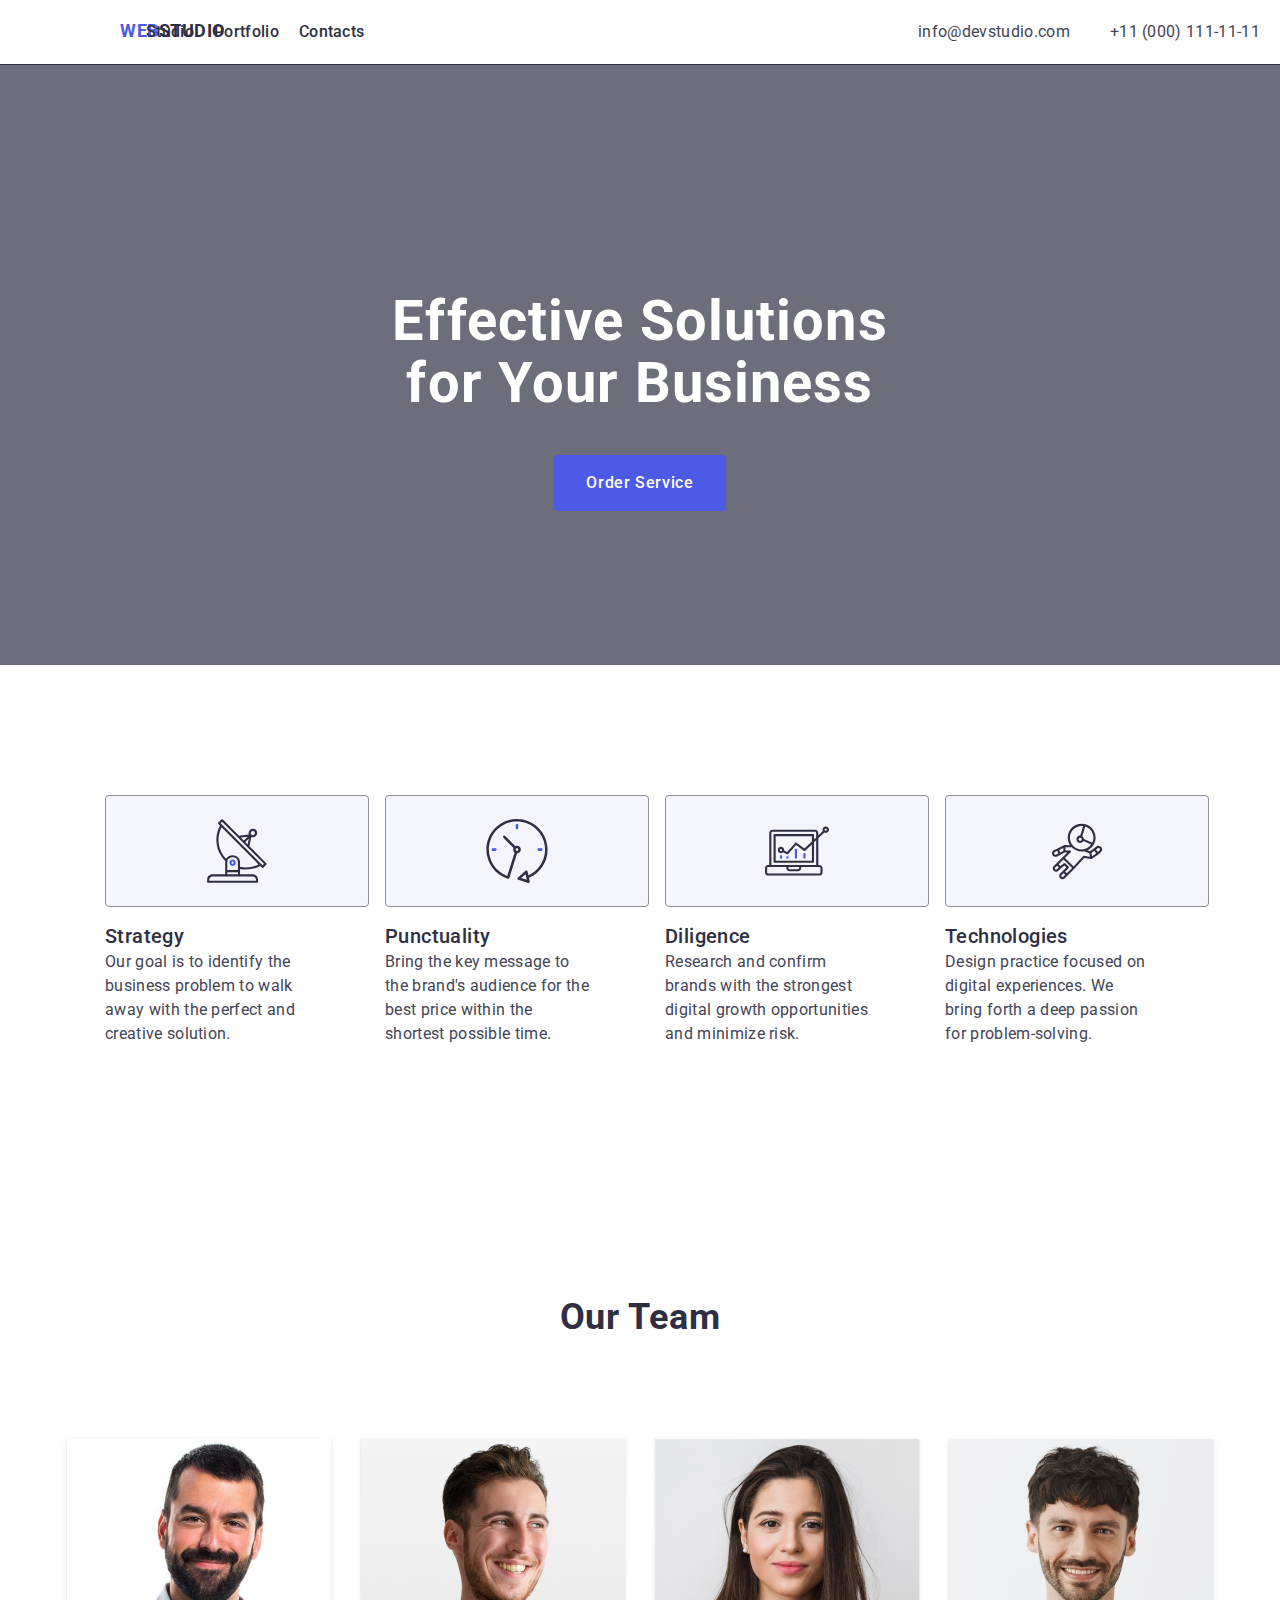
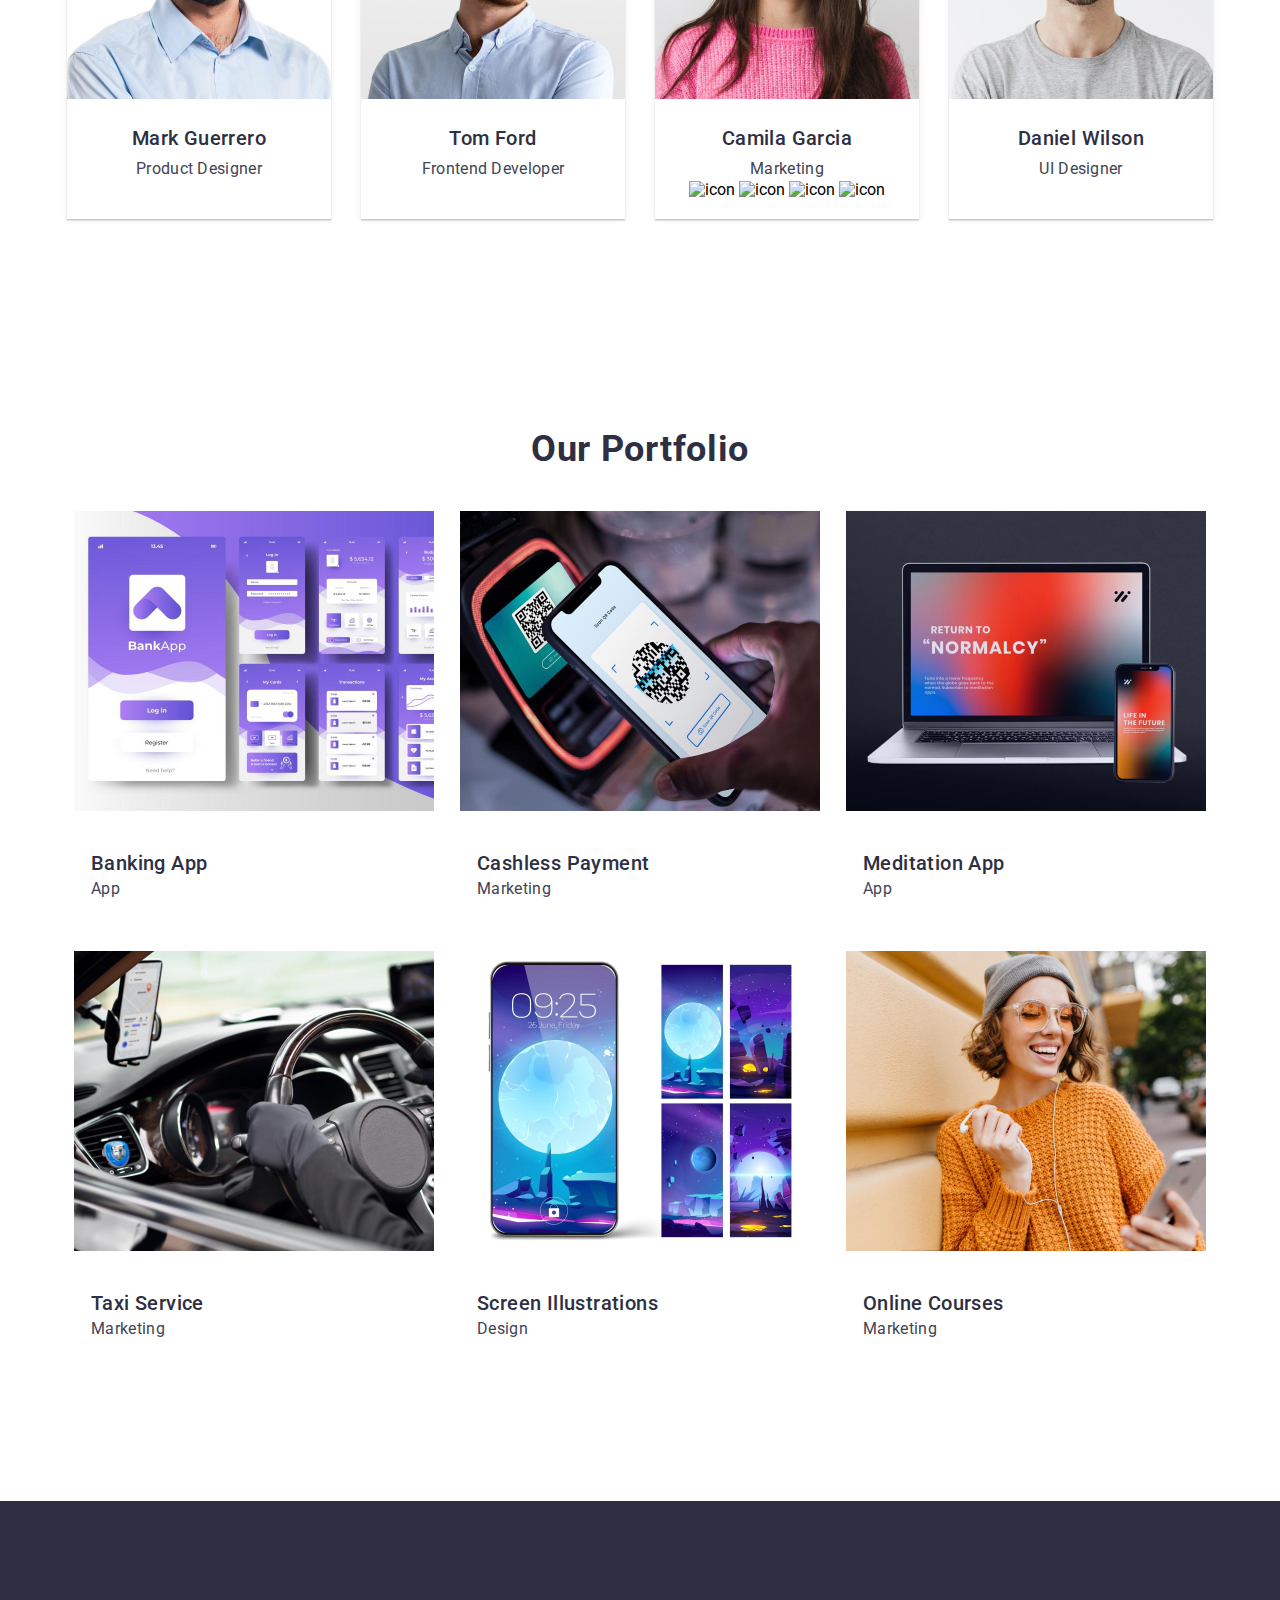
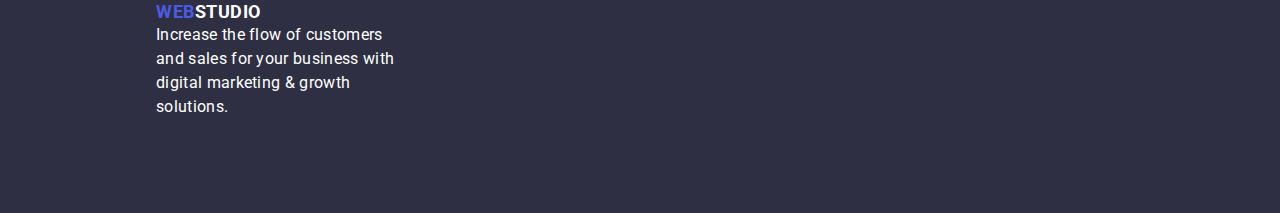
==== index.html @ 03090dcb "icon-updated" ====
<!DOCTYPE html>
<html lang="en">
  <head>
    <meta charset="UTF-8" />
    <meta name="viewport" content="width=device-width, initial-scale=1.0" />
    <link rel="preconnect" href="https://fonts.googleapis.com" />
    <link rel="preconnect" href="https://fonts.gstatic.com" crossorigin />
    <link
      href="https://fonts.googleapis.com/css2?family=Raleway:ital,wght@0,100..900;1,100..900&family=Roboto:ital,wght@0,100..900;1,100..900&display=swap"
      rel="stylesheet"
    />
    <link
      rel="stylesheet"
      href="https://cdnjs.cloudflare.com/ajax/libs/modern-normalize/3.0.1/modern-normalize.min.css"
    />

    <link rel="stylesheet" href="./css/styles.css" />
    <title>WEBSTUDIO</title>
  </head>

  <body>
    <header class="page-header">
      <div class="logo">
        <a href="#" class="title" style="margin-left: 100px"
          ><span>WEB</span>STUDIO</a
        >
      </div>

      <nav>
        <ul class="menu">
          <li class="menu-item"><a href="#">Studio</a></li>
          <li class="menu-item"><a href="#">Portfolio</a></li>
          <li class="menu-item"><a href="#">Contacts</a></li>
        </ul>
      </nav>
      <address>
        <ul class="menu-address">
          <li class="address-item">
            <a href="mailto:info@devstudio.com">info@devstudio.com</a>
          </li>
          <li class="address-item">
            <a href="tel:+110001111111">+11 (000) 111-11-11</a>
          </li>
        </ul>
      </address>
    </header>

    <main>
      <section class="slide">
        <h1 class="slide-title">Effective Solutions <br />for Your Business</h1>
        <button type="button" class="button1">Order Service</button>
      </section>
      <div class="container">
        <section class="section2">
          <div class="section2-item">
            <div class="section2-icon">
              <svg class="icon" width="60" height="64" viewBox="0 0 60 64" fill="none" xmlns="http://www.w3.org/2000/svg">
                <path d="M59.5463 44.1952L42.6599 27.1851L44.534 17.9541C45.0176 18.1429 45.5318 18.2416 46.0508 18.2453H46.0636C48.4482 18.2735 50.404 16.3633 50.4323 13.9788C50.4606 11.5943 48.5503 9.6384 46.1658 9.61013C43.7812 9.582 41.8254 11.4921 41.7971 13.8767C41.7911 14.3869 41.8755 14.8941 42.0466 15.3749L32.1266 16.5856L15.9452 0.32C15.7467 0.117467 15.4757 0.00226667 15.1921 0C14.9121 0.00146667 14.644 0.112933 14.4455 0.3104L11.4204 3.3184C11.004 3.73493 11.004 4.41013 11.4204 4.82667L13.0481 6.47787C6.74201 18.0737 8.79028 32.4335 18.0871 41.8037C18.1724 41.8853 18.2713 41.9513 18.3793 41.9989C18.3121 42.3599 18.2771 42.7261 18.2748 43.0933V55.4667H5.47481C2.53081 55.4701 0.144946 57.856 0.141479 60.8V62.9333C0.141479 63.5224 0.61908 64 1.20815 64H50.2748C50.8639 64 51.3415 63.5224 51.3415 62.9333V60.8C51.338 57.856 48.9522 55.4701 46.0082 55.4667H33.2082V49.9829C35.2134 50.4035 37.2564 50.6179 39.3052 50.6229C44.2215 50.6176 49.0595 49.392 53.3852 47.056L55.0215 48.7019C55.22 48.9044 55.491 49.0196 55.7746 49.0219C56.0546 49.0204 56.3227 48.9089 56.5212 48.7115L59.5463 45.7035C59.9627 45.2869 59.9627 44.6117 59.5463 44.1952ZM44.5596 12.4661C45.395 11.6352 46.7458 11.6389 47.5766 12.4743C48.4075 13.3096 48.4038 14.6604 47.5684 15.4912C47.1686 15.8889 46.6275 16.1121 46.0635 16.112H46.0571C44.879 16.1059 43.9287 15.1459 43.9348 13.9676C43.9378 13.4036 44.1639 12.8639 44.5638 12.4661H44.5596ZM42.0487 19.4752L40.8519 25.3664L38.5009 23.0016L42.0487 19.4752ZM40.837 17.6715L36.997 21.4891L34.0263 18.5024L40.837 17.6715ZM46.0082 57.6C47.7755 57.6 49.2082 59.0327 49.2082 60.8V61.8667H2.27481V60.8C2.27481 59.0327 3.70748 57.6 5.47481 57.6H46.0082ZM31.0748 53.3333V55.4667H20.4081V53.3333H31.0748ZM20.4081 51.2V43.0933C20.4081 40.5056 22.8007 38.4 25.7415 38.4C28.6823 38.4 31.0748 40.5056 31.0748 43.0933V51.2H20.4081ZM33.2082 47.808V43.0933C33.2082 39.3291 29.8588 36.2667 25.7415 36.2667C23.0793 36.2259 20.59 37.5809 19.1793 39.8389C11.0639 31.2913 9.23641 18.5485 14.6221 8.06467L51.8258 45.4816C46.081 48.404 39.4955 49.2268 33.2082 47.808ZM55.7863 46.4405L54.2834 44.9291L15.1815 5.59147L13.6721 4.07893L15.1815 2.57493L31.0513 18.5344C31.0588 18.5344 31.0631 18.5483 31.0706 18.5536L57.2999 44.9365L55.7863 46.4405Z" fill="#2E2F42"/>
                <path d="M25.7511 40.5333H25.7415C23.9742 40.5306 22.5394 41.9612 22.5367 43.7285C22.534 45.4958 23.9646 46.9306 25.7319 46.9333H25.7415C27.5088 46.936 28.9436 45.5054 28.9463 43.7381C28.9489 41.9708 27.5184 40.536 25.7511 40.5333ZM26.4978 44.4896C26.297 44.6893 26.0248 44.801 25.7415 44.8C25.1524 44.7969 24.6774 44.3169 24.6804 43.7278C24.6819 43.4458 24.795 43.176 24.9948 42.977C25.1934 42.7796 25.4615 42.6681 25.7415 42.6666C26.3306 42.6697 26.8056 43.1497 26.8026 43.7388C26.8011 44.0208 26.688 44.2906 26.4882 44.4896H26.4978Z" fill="#4D5AE5"/>
                </svg>
            </div>
              
            <h3>Strategy</h3>
            <p>
              Our goal is to identify the business problem to walk away with the
              perfect and creative solution.
            </p>
          </div>
          <div class="section2-item">
            <div class="section2-icon">
              <svg width="64" height="64" viewBox="0 0 64 64" fill="none" xmlns="http://www.w3.org/2000/svg">
                <g clip-path="url(#clip0_302815_4220)">
                <path d="M62.5933 30.6025C62.5899 13.6978 48.8828 -0.00341734 31.9775 6.39362e-07C15.0728 0.00341861 1.37158 13.7109 1.375 30.6157C1.37793 43.9316 9.98877 55.7178 22.6738 59.7681C22.7949 59.8062 22.9209 59.8257 23.0474 59.8252C23.2886 59.8247 23.5249 59.7603 23.7324 59.6377C24.0024 59.478 24.2041 59.2241 24.2988 58.9248L32.0288 34.4248C34.1421 34.4141 35.8462 32.6919 35.835 30.5791C35.8242 28.4658 34.1025 26.7617 31.9893 26.7725C31.4209 26.7749 30.8599 26.9058 30.3491 27.1553L20.1372 16.9419C19.6304 16.4526 18.8232 16.4668 18.334 16.9731C17.8564 17.4678 17.8564 18.251 18.334 18.7456L28.5405 28.9639C27.7573 30.5625 28.2051 32.4922 29.6133 33.582L22.248 56.9277C7.69238 51.5659 0.239258 35.4199 5.60108 20.8643C10.9629 6.30859 27.1089 -1.14453 41.6646 4.21729C56.2202 9.5791 63.6733 25.7256 58.3115 40.2808C55.6919 47.3921 50.3096 53.1431 43.3872 56.2275L42.5913 52.479C42.4458 51.79 41.7686 51.3496 41.0796 51.4956C40.8623 51.542 40.6606 51.6441 40.4946 51.792L32.8208 58.6431C32.2944 59.1113 32.2476 59.9175 32.7163 60.4439C32.8687 60.6148 33.064 60.7417 33.2827 60.8115L43.0801 63.9385C43.7505 64.1538 44.4688 63.7852 44.6841 63.1143C44.7524 62.9024 44.7637 62.6768 44.7178 62.459L43.9356 58.7808C55.2642 54.0049 62.6196 42.8965 62.5933 30.6025ZM31.9844 29.3272C32.6885 29.3272 33.2598 29.8984 33.2598 30.6025C33.2598 31.3071 32.6885 31.8779 31.9844 31.8779C31.2798 31.8779 30.709 31.3071 30.709 30.6025C30.709 29.8984 31.2798 29.3272 31.9844 29.3272ZM36.1851 59.0552L40.5532 55.1587L41.7588 60.8394L36.1851 59.0552Z" fill="#2E2F42"/>
                <path d="M30.709 6.37012V8.9209C30.709 9.62549 31.2798 10.1963 31.9844 10.1963C32.6885 10.1963 33.2598 9.62549 33.2598 8.9209V6.37012C33.2598 5.66602 32.6885 5.09473 31.9844 5.09473C31.2798 5.09473 30.709 5.66602 30.709 6.37012Z" fill="#4D5AE5"/>
                <path d="M7.75195 29.3271C7.04736 29.3271 6.47656 29.8984 6.47656 30.6025C6.47656 31.3071 7.04736 31.8779 7.75195 31.8779H10.3027C11.0073 31.8779 11.5781 31.3071 11.5781 30.6025C11.5781 29.8984 11.0073 29.3271 10.3027 29.3271H7.75195Z" fill="#4D5AE5"/>
                <path d="M56.2162 31.8779C56.9208 31.8779 57.4916 31.3071 57.4916 30.6025C57.4916 29.8984 56.9208 29.3271 56.2162 29.3271H53.6655C52.9614 29.3271 52.3901 29.8984 52.3901 30.6025C52.3901 31.3071 52.9614 31.8779 53.6655 31.8779H56.2162Z" fill="#4D5AE5"/>
                </g>
                <defs>
                <clipPath id="clip0_302815_4220">
                <rect width="64" height="64" fill="white"/>
                </clipPath>
                </defs>
                </svg>
                
            </div>
            <h3>Punctuality</h3>
            <p>
              Bring the key message to the brand's audience for the best price
              within the shortest possible time.
            </p>
          </div>

          <div class="section2-item">
            <div class="section2-icon">
              <svg width="64" height="64" viewBox="0 0 64 64" fill="none" xmlns="http://www.w3.org/2000/svg">
                <g clip-path="url(#clip0_302815_4209)">
                <path d="M29.851 29.9292H31.9833V39.5242H29.851V29.9292Z" fill="#4D5AE5"/>
                <path d="M38.3799 34.1936H40.5121V39.5242H38.3799V34.1936Z" fill="#4D5AE5"/>
                <path d="M21.3222 37.392H23.4544V39.5242H21.3222V37.392Z" fill="#4D5AE5"/>
                <path d="M14.9255 36.3258H17.0577V39.5241H14.9255V36.3258Z" fill="#4D5AE5"/>
                <path d="M3.19833 56.5819H54.3715C56.1378 56.5819 57.5699 55.1499 57.5699 53.3836V49.1192C57.5699 47.3529 56.1378 45.9209 54.3715 45.9209H53.3054V19.3343L59.3611 13.5977C60.7666 14.2905 62.4678 13.8699 63.3876 12.6003C64.308 11.3312 64.1789 9.58364 63.0826 8.46339C61.9863 7.34314 60.2424 7.17604 58.953 8.06776C57.6641 8.96 57.206 10.6513 57.8681 12.0719L53.3054 16.3973V13.9376C53.3054 12.1713 51.8734 10.7393 50.1071 10.7393H7.46276C5.6965 10.7393 4.26443 12.1713 4.26443 13.9376V45.9209H3.19833C1.43206 45.9209 0 47.3529 0 49.1192V53.3836C0 55.1499 1.43206 56.5819 3.19833 56.5819ZM60.7682 9.67317C61.3569 9.67317 61.8343 10.1505 61.8343 10.7393C61.8343 11.328 61.3569 11.8054 60.7682 11.8054C60.1794 11.8054 59.7021 11.328 59.7021 10.7393C59.7021 10.1505 60.1794 9.67317 60.7682 9.67317ZM6.39665 13.9376C6.39665 13.3489 6.874 12.8715 7.46276 12.8715H50.1071C50.6958 12.8715 51.1732 13.3489 51.1732 13.9376V18.4149L49.041 20.441V16.0698C49.041 15.4811 48.5636 15.0037 47.9749 15.0037H9.59498C9.00622 15.0037 8.52887 15.4811 8.52887 16.0698V42.7225C8.52887 43.3113 9.00622 43.7886 9.59498 43.7886H47.9749C48.5636 43.7886 49.041 43.3113 49.041 42.7225V23.3738L51.1732 21.3535V45.9209H6.39665V13.9376ZM15.9916 27.797C14.5492 27.7929 13.2826 28.7538 12.899 30.1442C12.5153 31.5346 13.1093 33.0094 14.3498 33.7455C15.5898 34.4815 17.1697 34.2967 18.2061 33.2936L21.912 35.1531C22.3425 35.3686 22.8646 35.2676 23.1847 34.9079L31.0624 26.0453L38.8062 31.848C39.2216 32.1593 39.8016 32.126 40.1784 31.7694L46.9088 25.3941V41.6564H10.6611V17.1359H46.9088V22.4566L39.3658 29.5997L31.5569 23.7455C31.1134 23.4134 30.4892 23.4758 30.1207 23.8897L22.1348 32.8751L19.1493 31.3821C19.1712 31.2541 19.1847 31.125 19.19 30.9953C19.19 29.2291 17.7579 27.797 15.9916 27.797ZM17.0577 30.9953C17.0577 31.5841 16.5804 32.0615 15.9916 32.0615C15.4029 32.0615 14.9255 31.5841 14.9255 30.9953C14.9255 30.4066 15.4029 29.9292 15.9916 29.9292C16.5804 29.9292 17.0577 30.4066 17.0577 30.9953ZM23.4544 48.0531H34.1155V49.1192C34.1155 49.7079 33.6381 50.1853 33.0494 50.1853H24.5205C23.9317 50.1853 23.4544 49.7079 23.4544 49.1192V48.0531ZM2.13222 49.1192C2.13222 48.5304 2.60957 48.0531 3.19833 48.0531H21.3222V49.1192C21.3222 50.8855 22.7542 52.3175 24.5205 52.3175H33.0494C34.8156 52.3175 36.2477 50.8855 36.2477 49.1192V48.0531H54.3715C54.9603 48.0531 55.4376 48.5304 55.4376 49.1192V53.3836C55.4376 53.9724 54.9603 54.4497 54.3715 54.4497H3.19833C2.60957 54.4497 2.13222 53.9724 2.13222 53.3836V49.1192Z" fill="#2E2F42"/>
                </g>
                <defs>
                <clipPath id="clip0_302815_4209">
                <rect width="64" height="64" fill="white"/>
                </clipPath>
                </defs>
                </svg>
                
            </div>
            <h3>Diligence</h3>
            <p>
              Research and confirm brands with the strongest digital growth
              opportunities and minimize risk.
            </p>
          </div>
          <div class="section2-item">
            <div class="section2-icon">
              <svg width="51" height="57" viewBox="0 0 51 57" fill="none" xmlns="http://www.w3.org/2000/svg">
                <path d="M49.4295 24.3189C48.8546 23.5434 48.0109 23.0443 47.053 22.9098C46.0909 22.7733 45.1415 23.026 44.3734 23.6138L41.8699 25.5327L41.8688 25.5338L38.0735 28.368L35.3577 27.2864C40.2004 25.1136 43.5851 20.2698 43.5851 14.6462C43.5851 7.00017 37.3396 0.779327 29.6627 0.779327C21.9858 0.779327 15.7405 7.00017 15.7405 14.6462C15.7405 17.4175 16.5693 19.9945 17.9805 22.163L12.4529 22.115C12.4497 22.115 12.4466 22.115 12.4433 22.115C12.4262 22.115 12.4124 22.1235 12.3964 22.1247C12.2908 22.1289 12.1873 22.1503 12.0861 22.1865C12.0604 22.1962 12.0338 22.2015 12.0093 22.2132C11.9966 22.2185 11.9837 22.2195 11.9709 22.2259L5.50471 25.4185C5.50359 25.4185 5.50259 25.4185 5.50259 25.4195L1.71578 27.2405C1.67415 27.2586 1.63153 27.2831 1.5899 27.3109C0.0805013 28.3156 -0.433632 30.289 0.393131 31.9018C0.833638 32.7594 1.58352 33.391 2.50516 33.68C2.86042 33.7908 3.22305 33.8453 3.58356 33.8453C4.16282 33.8453 4.7367 33.7035 5.26246 33.423L8.038 31.9467L12.5661 29.6085L15.2797 29.5925L4.39632 40.4237C4.39532 40.4248 4.39419 40.4248 4.39307 40.4258L1.71565 43.0925C1.08314 43.7219 0.735387 44.557 0.735387 45.4478C0.735387 46.3374 1.08314 47.1747 1.71565 47.8052C2.36529 48.4516 3.21968 48.7758 4.07406 48.7758C4.92958 48.7758 5.78284 48.4516 6.4346 47.8052L9.06289 45.1875L12.5446 42.588L14.3462 44.3821L10.8229 47.8904C10.8219 47.8916 10.8208 47.8916 10.8197 47.8926L8.14225 50.5592C7.50974 51.1886 7.16199 52.0237 7.16199 52.9145C7.16199 53.8041 7.50974 54.6414 8.14225 55.2719C8.79189 55.9183 9.6474 56.2426 10.5018 56.2426C11.3562 56.2426 12.2117 55.9183 12.8623 55.2719L15.5407 52.6052L19.8256 48.3386C19.8267 48.3374 19.8267 48.3364 19.8277 48.3353L21.847 46.3353L21.8395 46.3278C21.8522 46.315 21.8703 46.3106 21.8832 46.2969L32.2151 34.9805L39.1571 35.9682C39.2072 35.9757 39.2574 35.9789 39.3075 35.9789C39.4366 35.9789 39.5614 35.948 39.6819 35.9021C39.7171 35.8894 39.748 35.8722 39.7811 35.8552C39.8195 35.836 39.86 35.8254 39.8964 35.8009L46.3231 31.5342C46.3466 31.5182 46.3594 31.4925 46.3817 31.4755C46.4074 31.4553 46.4394 31.4468 46.4627 31.4243L49.0056 29.0424C50.3288 27.8026 50.5112 25.7717 49.4295 24.3189ZM4.26082 31.5403C3.91419 31.7259 3.52056 31.7632 3.14405 31.6438C2.77067 31.5275 2.46779 31.2725 2.29066 30.928C1.96853 30.3008 2.15516 29.537 2.71942 29.1243L5.34671 27.8602L5.97922 29.7088L6.24485 30.4853L4.26082 31.5403ZM11.2551 27.8849L8.1585 29.4849L7.64762 27.9915L7.28074 26.9184L11.3342 24.9172L11.2551 27.8849ZM41.4539 14.644C41.4539 16.4808 41.0155 18.2132 40.256 19.763L31.8933 15.9646C31.8057 14.8179 31.2106 13.8142 30.3167 13.189L33.2448 3.46837C38.0001 4.98102 41.4539 9.41733 41.4539 14.644ZM17.876 14.644C17.876 8.17456 23.1646 2.91049 29.665 2.91049C30.1706 2.91049 30.6655 2.95311 31.1551 3.01499L28.2911 12.5224C28.2527 12.5213 28.2164 12.5106 28.1769 12.5106C26.1118 12.5106 24.4318 14.1853 24.4318 16.2441C24.4318 18.3027 26.1118 19.9775 28.1769 19.9775C29.5657 19.9775 30.7657 19.2106 31.4132 18.0883L39.1381 21.5978C36.9887 24.4906 33.5487 26.3776 29.6648 26.3776C23.1646 26.3776 17.876 21.1135 17.876 14.644ZM29.7887 16.2441C29.7887 17.1262 29.0655 17.8441 28.1769 17.8441C27.2884 17.8441 26.5652 17.1262 26.5652 16.2441C26.5652 15.3619 27.2884 14.644 28.1769 14.644C29.0655 14.644 29.7887 15.3619 29.7887 16.2441ZM4.9297 46.2925C4.4572 46.7608 3.69231 46.7598 3.22093 46.2936C2.99367 46.0664 2.86892 45.7668 2.86892 45.4478C2.86892 45.1299 2.99367 44.8301 3.22093 44.6051L5.14508 42.6882L6.84748 44.3832L4.9297 46.2925ZM11.3574 53.7594C10.8849 54.2276 10.119 54.2288 9.64753 53.7605C9.42027 53.5333 9.29552 53.2336 9.29552 52.9146C9.29552 52.5967 9.42027 52.297 9.64753 52.072L11.5729 50.1541L12.3783 50.9552L13.2765 51.8491L11.3574 53.7594ZM18.3208 46.8217C18.3197 46.8227 18.3187 46.8227 18.3175 46.8238L14.7879 50.3438L13.9825 49.5427L13.0843 48.6488L16.6108 45.1384C16.6108 45.1384 16.6108 45.1384 16.6108 45.1374C16.6119 45.1363 16.6129 45.1363 16.614 45.1353C16.694 45.0553 16.7441 44.9593 16.7933 44.8644C16.8071 44.8366 16.8338 44.8131 16.8455 44.7844C16.8786 44.7023 16.8839 44.6138 16.8968 44.5272C16.9031 44.4781 16.9245 44.4324 16.9245 44.3821C16.9245 44.3106 16.8989 44.2414 16.884 44.1709C16.8713 44.1069 16.8713 44.0417 16.8466 43.98C16.8061 43.8797 16.7368 43.7912 16.6643 43.7047C16.644 43.6812 16.6365 43.6514 16.6141 43.629C16.6141 43.629 16.6141 43.629 16.613 43.629C16.6119 43.628 16.6119 43.6257 16.6109 43.6247L13.397 40.4247C13.3628 40.3906 13.3191 40.3767 13.2807 40.3479C13.2242 40.3042 13.1698 40.2637 13.1068 40.2327C13.0461 40.2028 12.9842 40.1847 12.9202 40.1676C12.852 40.1483 12.7858 40.1334 12.7143 40.1281C12.6492 40.1238 12.5884 40.1302 12.5234 40.1377C12.4519 40.1462 12.3848 40.1558 12.3154 40.1782C12.2482 40.1996 12.1886 40.2326 12.1267 40.2678C12.0872 40.2902 12.0424 40.2977 12.0051 40.3254L8.45838 42.973L6.65673 41.1788L11.4547 36.4065L20.1759 44.9838L18.3208 46.8217ZM31.9584 32.7883C31.9275 32.7841 31.8986 32.7958 31.8678 32.7937C31.7899 32.7894 31.7153 32.7948 31.6374 32.8076C31.5766 32.8182 31.519 32.8299 31.4614 32.8502C31.3931 32.8737 31.3312 32.9057 31.2682 32.9441C31.2085 32.9803 31.1541 33.0187 31.1019 33.0667C31.0762 33.0891 31.0454 33.0998 31.0219 33.1253L21.6253 43.4167L12.9692 34.9035L18.6354 29.2671C19.0525 28.8511 19.0547 28.1759 18.6387 27.7577C18.4285 27.5476 18.1523 27.4441 17.876 27.4452V27.4442L13.4386 27.4709L13.4941 24.2559L19.7022 24.3093C22.2324 26.8971 25.7609 28.511 29.665 28.511C30.5396 28.511 31.393 28.4204 32.2239 28.2656C32.3039 28.3296 32.3828 28.3948 32.4831 28.4353L37.3025 30.3553L37.6075 31.8721L37.9637 33.6427L31.9584 32.7883ZM40.0406 33.1446L39.4145 30.0288L42.3073 27.8687L43.0647 28.8735L44.2007 30.3818L40.0406 33.1446ZM47.5479 27.4826L45.8721 29.0528L44.0097 26.5802L45.6726 25.3056C45.983 25.0667 46.3745 24.9696 46.7585 25.0197C47.1446 25.0741 47.486 25.2757 47.7185 25.5882C48.1516 26.1717 48.078 26.9856 47.5479 27.4826Z" fill="#2E2F42"/>
                </svg>
                
            </div>
            <h3>Technologies</h3>
            <p>
              Design practice focused on digital experiences. We bring forth a
              deep passion for problem-solving.
            </p>
          </div>
        </section>

        <section class="section3">
          <h2>Our Team</h2>
          <ul class="section3-main">
            <li class="section3-item">
              <img
                src="./images/Mark.jpg"
                width="264"
                height="260"
                alt="Mark Guerrero"
              />
              
              <h3>Mark Guerrero</h3>
              <p>Product Designer</p>
            </li>
            <li class="section3-item">
              <img
                src="./images/Tom.jpg"
                width="264"
                height="260"
                alt="Tom Ford"
              />
              <h3>Tom Ford</h3>
              <p>Frontend Developer</p>
            </li>
            <li class="section3-item">
              <img
                src="./images/Camila.jpg"
                width="264"
                height="260"
                alt="Camila Garcia"
              />
              <h3>Camila Garcia</h3>
              <p>Marketing</p>
              <img src="images/svg/icon-instagram.svg" alt="icon">
              <img src="images/svg/icon-facebook.svg" alt="icon">
              <img src="images/svg/icon-linkedin.svg" alt="icon">
              <img src="images/svg/icon-twitter.svg" alt="icon">
            </li>
            <li class="section3-item">
              <img
                src="./images/Daniel.jpg"
                width="264"
                height="260"
                alt="Daniel Wilson"
              />
              <h3>Daniel Wilson</h3>
              <p>UI Designer</p>
            </li>
          </ul>
        </section>
        <section class="section4">
          <h2>Our Portfolio</h2>
          <ul class="section4-main">
            <li class="section4-item">
              <img
                src="./images/bankingapp.jpg"
                width="360"
                height="300"
                alt="Banking App"
              />
              <div class="section4-text">
                <h3>Banking App</h3>
                <p>App</p>
              </div>
            </li>
            <li class="section4-item">
              <img
                src="./images/cashlesspayment.jpg"
                width="360"
                height="300"
                alt="Cashless Payment"
              />
              <div class="section4-text">
                <h3>Cashless Payment</h3>
                <p>Marketing</p>
              </div>
            </li>
            <li class="section4-item">
              <img
                src="./images/meditationapp.jpg"
                width="360"
                height="300"
                alt="Meditation App"
              />
              <div class="section4-text">
                <h3>Meditation App</h3>
                <p>App</p>
              </div>
            </li>
            <li class="section4-item">
              <img
                src="./images/taxiservice.jpg"
                width="360"
                height="300"
                alt="Taxi Service"
              />
              <div class="section4-text">
                <h3>Taxi Service</h3>
                <p>Marketing</p>
              </div>
            </li>
            <li class="section4-item">
              <img
                src="./images/screen.jpg"
                width="360"
                height="300"
                alt="Screen Illustrations"
              />
              <div class="section4-text">
                <h3>Screen Illustrations</h3>
                <p>Design</p>
              </div>
            </li>
            <li class="section4-item">
              <img
                src="./images/online.jpg"
                width="360"
                height="300"
                alt="Online Courses"
              />
              <div class="section4-text">
                <h3>Online Courses</h3>
                <p>Marketing</p>
              </div>
            </li>
          </ul>
        </section>
      </div>
    </main>

    <footer class="footer">
      <div class="footer-text">
        <a href="#" class="title" style="color: white"
          ><span>WEB</span>STUDIO</a
        >
        <p style="color: white">
          Increase the flow of customers and sales for your business with
          digital marketing & growth solutions.
        </p>
      </div>
    </footer>
  </body>
</html>
---- css/styles.css ----
* {
  margin: 0;
  padding: 0;
  box-sizing: border-box;
}
body {
  font-family: "Roboto", sans-serif;
}

.container {
  width: 1158px;
  margin: 0 auto;
}
.page-header {
  display: flex;
  align-items: center;
  justify-content: space-between;
  border-bottom: 1px solid #2e2f42;
  padding: 20px;
}
.title {
  text-decoration: none;
  font-size: 18px;
  color: #2e2f42;
  line-height: 1.2;
  font-weight: 700;
  letter-spacing: 0.03em;
}
.title span {
  color: #4d5ae5;
}
.logo {
  width: 115px;
  height: 24px;
}

.menu {
  display: flex;
  list-style: none;
  width: 261px;
  height: 24px;
  margin-right: 500px;
  gap: 20px;
}
.menu-item a {
  text-decoration: none;
  font-family: "Roboto";
  color: #2e2f42;
  font-size: 16px;
  font-weight: 500;
  line-height: 1.5;
  letter-spacing: 0.02em;
}
.menu-item a:hover {
  color: #404bbf;
}
.menu-item a:active {
  color: #404bbf;
  text-decoration: underline;
  text-decoration-color: #404bbf;
}

.menu-address {
  list-style: none;
  display: flex;
  gap: 40px;
}

.address-item a {
  text-decoration: none;
  font-weight: 400;
  font-size: 16px;
  line-height: 1.5;
  letter-spacing: 0.02em;
  font-family: "Roboto", sans-serif;
  font-style: normal;
  color: #434455;
}
.address-item a:hover {
  color: #404bbf;
}
.slide {
  background-image: url('../images/slideback.jpg'), url('../images/Dark-bg.png');
  background-size: cover;
  background-position: center ,center;
  background-repeat: no-repeat;
  background-blend-mode: overlay;
  width: 100%;
  height: 600px;
  padding-top: 72px;
  display: flex;
  flex-direction: column;
  align-items: center;
  justify-content: center;
  text-align: center;
}

.button1 {
  font-weight: 500;
  font-size: 16px;
  line-height: 1.5;
  letter-spacing: 0.04em;
  color: #ffffff;
  background-color: #4d5ae5;
  border-radius: 4px;
  padding-top: 16px;
  padding-right: 32px;
  padding-bottom: 16px;
  padding-left: 32px;
  gap: 10px;
  border: none;
  cursor: pointer;
  margin-top: 40px;
}
.button1:hover {
  background-color: #404bbf;
}
.slide-title {
  font-weight: 700;
  font-size: 56px;
  line-height: 1.1;
  color: #ffffff;
  letter-spacing: 0.02em;
}
.section2,
.section3,
.section4 {
  padding-top: 120px;
  padding-bottom: 120px;
}
.section2 {
  display: flex;
  justify-content: center;
  gap: 30px;
  max-width: 1000px;
  margin-left: auto;
  margin-right: auto;
}

.section2-item {
  padding: 10px;
  max-width: 230px;
  margin-right: 20px;
}
.section2-icon{
  width: 264px;
  height: 112px;
  border-radius: 4px;
  border-width: 1px;  
display: flex;
justify-content: center;
background-color:  #F4F4FD;
border: 1px solid #8E8F99;
align-items: center;
 margin-bottom: 15px;
}
.icon{
  width: 59.717105865478516px;
  height: 64px;
  
}
h3 {
  font-weight: 500;
  font-size: 20px;
  line-height: 1.4;
  letter-spacing: 0.02em;
  color: #2e2f42;
}
h2 {
  font-weight: 700;
  font-size: 36px;
  line-height: 1.2;
  letter-spacing: 0.02em;
  color: #2e2f42;
}
p {
  font-weight: 400;
  font-size: 16px;
  line-height: 1.5;
  letter-spacing: 0.02em;
  color: #434455;
}
.section3 {
  width: 100%;
  text-align: center;
  background-color: #ffffff;
  height: 732px;
}
.section3-main {
  display: flex;
  justify-content: center;
  gap: 30px;
  list-style: none;
}
.section3-item {
  list-style-type: none;
  width: 264px;
  height: 380px;
  margin-top: 100px;
  gap: 32px;
  background-color: #FFFFFF;
  box-shadow: 
    0px 2px 1px 0px #2E2F4214, 
    0px 1px 1px 0px #2E2F4229, 
    0px 1px 6px 0px #2E2F4214;

}
.section3-item h3 {
  margin-top: 20px;
}
.section3-item p {
  margin-top: 5px;
}
.section4 {
  width: 1158px;
  text-align: center;
}
.section4-main {
  margin-top: 30px;
  display: flex;
  flex-wrap: wrap; 
  justify-content: space-around; 
}

.section4-item {
  list-style-type: none;
  width: 360px;
  height: 420px;
  gap: 8px;
  margin: 10px;
  background: #FFFFFF;

}
.section4-text {
  text-align: left;
  padding-top: 32px;
  padding-right: 16px;
  padding-bottom: 32px;
  padding-left: 16px;
  border-top:none;
  border-right: 1px;
  border-left:1px;
  border-bottom: 1px;
  border: 1px solid #ffffff;
}

.footer {
  width: 100%;
  height: 312px;
  background-color: #2e2f42;
  display: flex;
  flex-direction: column;
  justify-content: center;
}
.footer-text {
  text-align: left;
  padding-left: 156px;
  width: 400px;
  height: 112px;
}
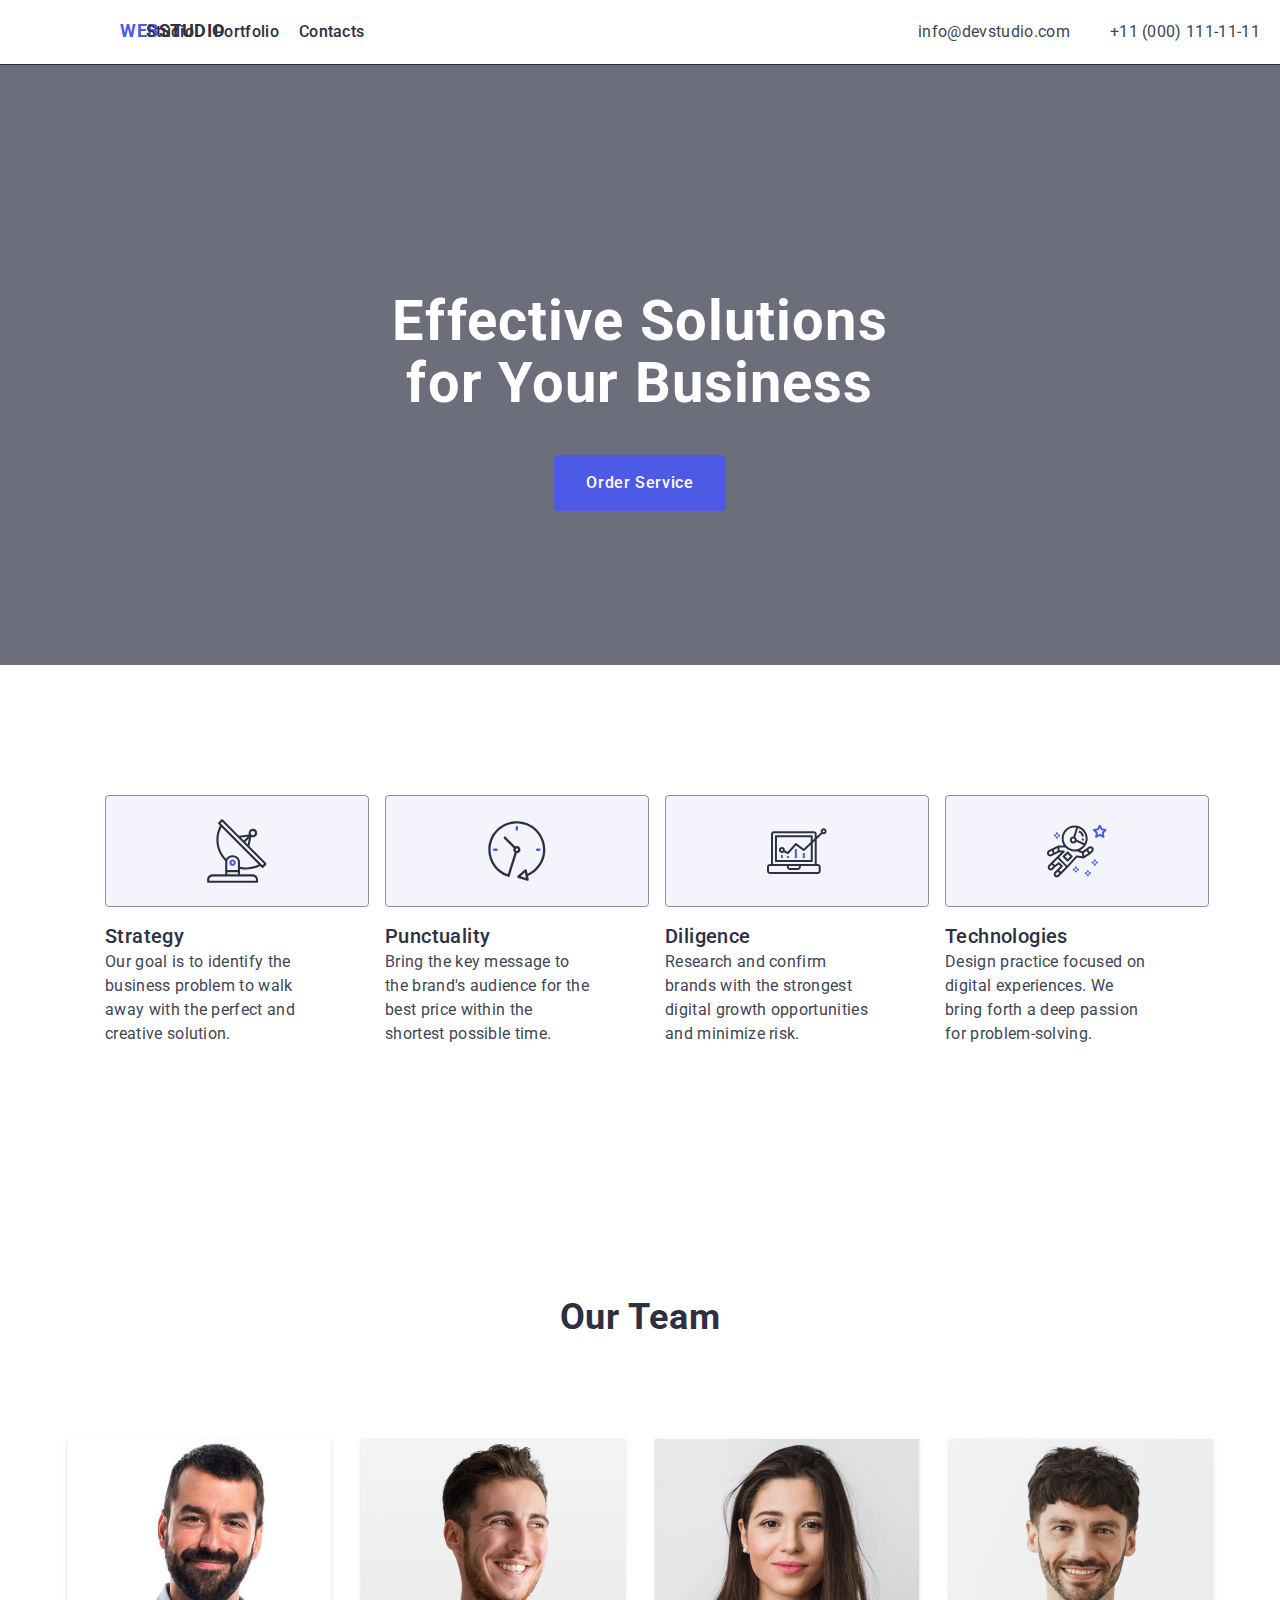
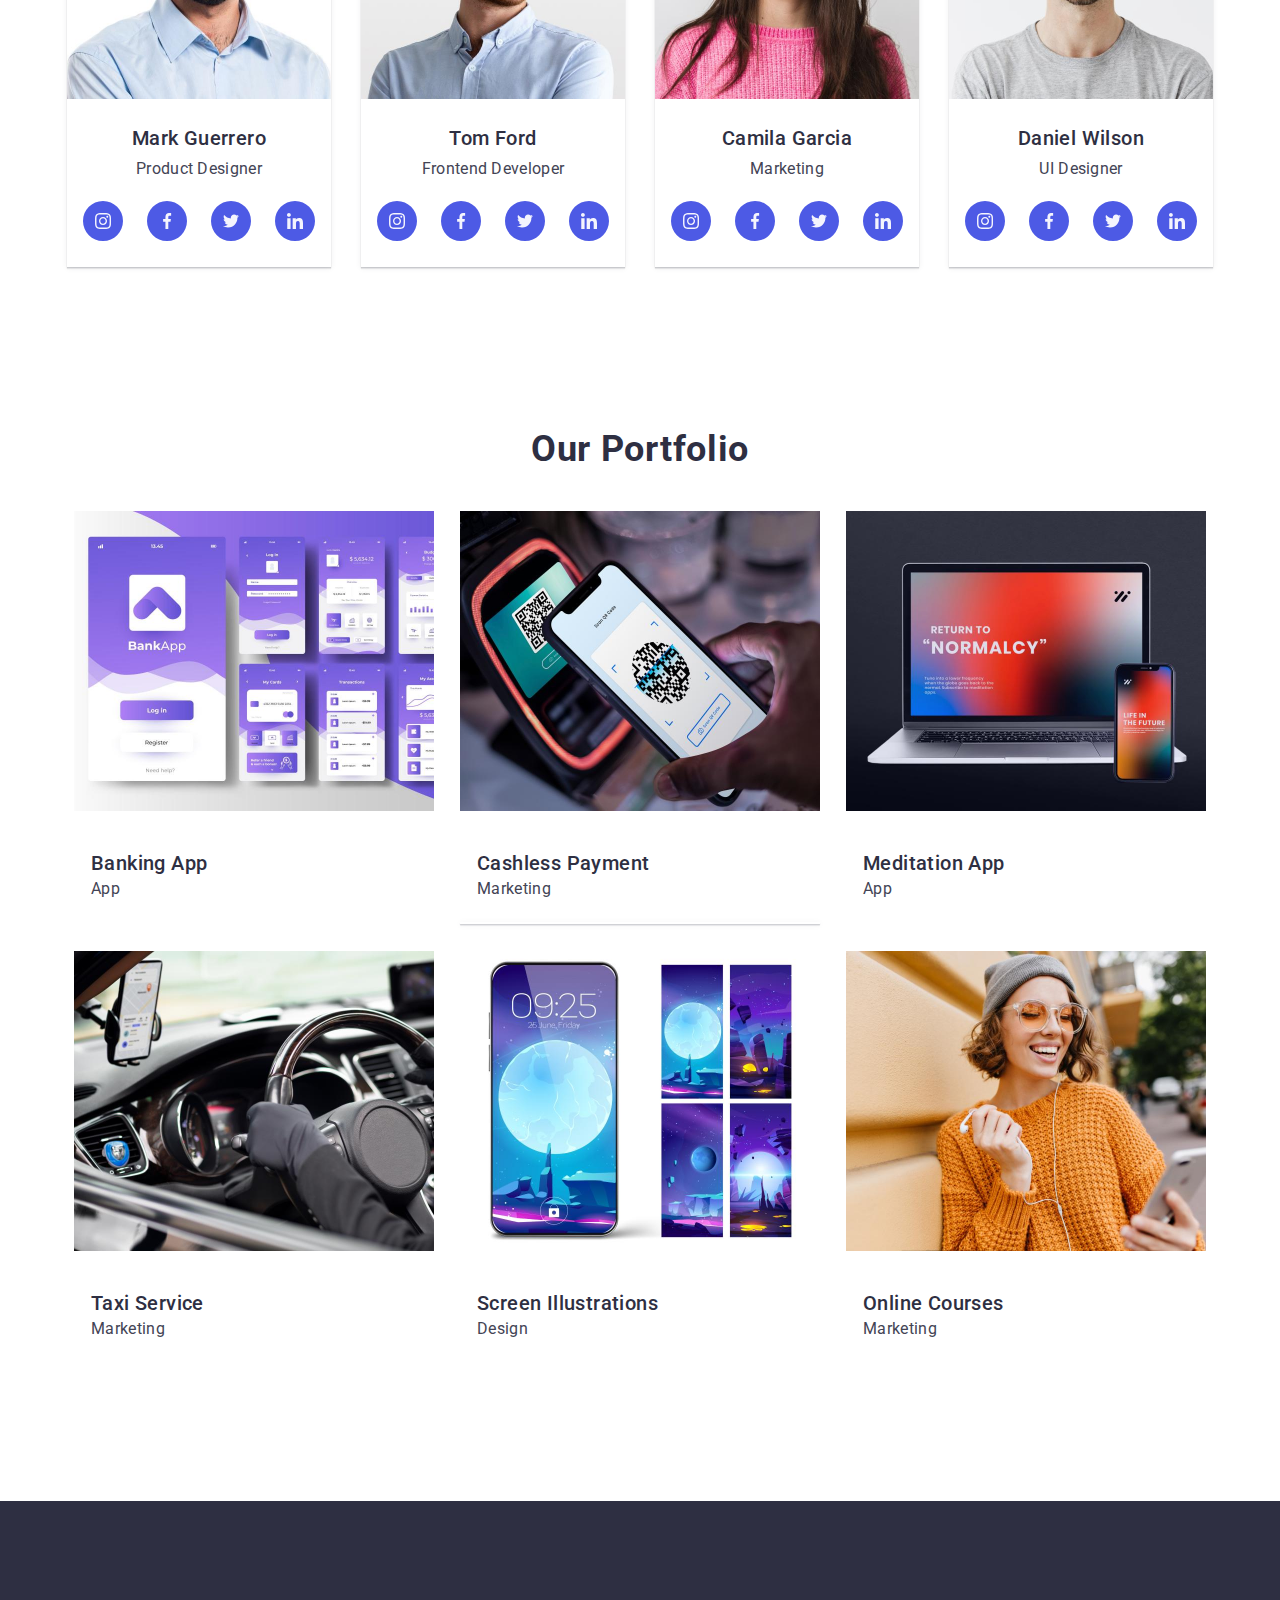
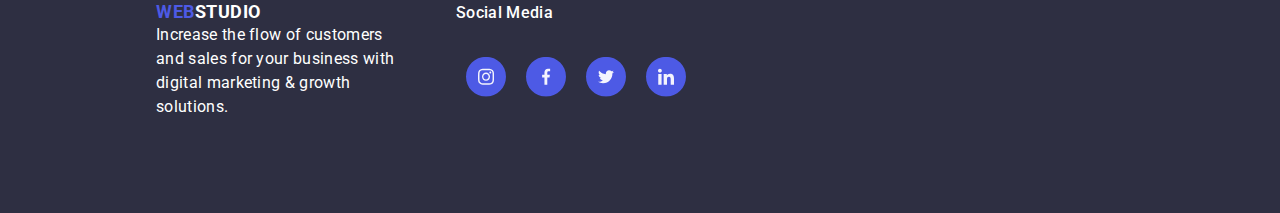
==== commit a311edd7: "last-update" ====
--- a/index.html
+++ b/index.html
@@ -54,12 +54,12 @@
         <section class="section2">
           <div class="section2-item">
             <div class="section2-icon">
-              <svg class="icon" width="60" height="64" viewBox="0 0 60 64" fill="none" xmlns="http://www.w3.org/2000/svg">
-                <path d="M59.5463 44.1952L42.6599 27.1851L44.534 17.9541C45.0176 18.1429 45.5318 18.2416 46.0508 18.2453H46.0636C48.4482 18.2735 50.404 16.3633 50.4323 13.9788C50.4606 11.5943 48.5503 9.6384 46.1658 9.61013C43.7812 9.582 41.8254 11.4921 41.7971 13.8767C41.7911 14.3869 41.8755 14.8941 42.0466 15.3749L32.1266 16.5856L15.9452 0.32C15.7467 0.117467 15.4757 0.00226667 15.1921 0C14.9121 0.00146667 14.644 0.112933 14.4455 0.3104L11.4204 3.3184C11.004 3.73493 11.004 4.41013 11.4204 4.82667L13.0481 6.47787C6.74201 18.0737 8.79028 32.4335 18.0871 41.8037C18.1724 41.8853 18.2713 41.9513 18.3793 41.9989C18.3121 42.3599 18.2771 42.7261 18.2748 43.0933V55.4667H5.47481C2.53081 55.4701 0.144946 57.856 0.141479 60.8V62.9333C0.141479 63.5224 0.61908 64 1.20815 64H50.2748C50.8639 64 51.3415 63.5224 51.3415 62.9333V60.8C51.338 57.856 48.9522 55.4701 46.0082 55.4667H33.2082V49.9829C35.2134 50.4035 37.2564 50.6179 39.3052 50.6229C44.2215 50.6176 49.0595 49.392 53.3852 47.056L55.0215 48.7019C55.22 48.9044 55.491 49.0196 55.7746 49.0219C56.0546 49.0204 56.3227 48.9089 56.5212 48.7115L59.5463 45.7035C59.9627 45.2869 59.9627 44.6117 59.5463 44.1952ZM44.5596 12.4661C45.395 11.6352 46.7458 11.6389 47.5766 12.4743C48.4075 13.3096 48.4038 14.6604 47.5684 15.4912C47.1686 15.8889 46.6275 16.1121 46.0635 16.112H46.0571C44.879 16.1059 43.9287 15.1459 43.9348 13.9676C43.9378 13.4036 44.1639 12.8639 44.5638 12.4661H44.5596ZM42.0487 19.4752L40.8519 25.3664L38.5009 23.0016L42.0487 19.4752ZM40.837 17.6715L36.997 21.4891L34.0263 18.5024L40.837 17.6715ZM46.0082 57.6C47.7755 57.6 49.2082 59.0327 49.2082 60.8V61.8667H2.27481V60.8C2.27481 59.0327 3.70748 57.6 5.47481 57.6H46.0082ZM31.0748 53.3333V55.4667H20.4081V53.3333H31.0748ZM20.4081 51.2V43.0933C20.4081 40.5056 22.8007 38.4 25.7415 38.4C28.6823 38.4 31.0748 40.5056 31.0748 43.0933V51.2H20.4081ZM33.2082 47.808V43.0933C33.2082 39.3291 29.8588 36.2667 25.7415 36.2667C23.0793 36.2259 20.59 37.5809 19.1793 39.8389C11.0639 31.2913 9.23641 18.5485 14.6221 8.06467L51.8258 45.4816C46.081 48.404 39.4955 49.2268 33.2082 47.808ZM55.7863 46.4405L54.2834 44.9291L15.1815 5.59147L13.6721 4.07893L15.1815 2.57493L31.0513 18.5344C31.0588 18.5344 31.0631 18.5483 31.0706 18.5536L57.2999 44.9365L55.7863 46.4405Z" fill="#2E2F42"/>
-                <path d="M25.7511 40.5333H25.7415C23.9742 40.5306 22.5394 41.9612 22.5367 43.7285C22.534 45.4958 23.9646 46.9306 25.7319 46.9333H25.7415C27.5088 46.936 28.9436 45.5054 28.9463 43.7381C28.9489 41.9708 27.5184 40.536 25.7511 40.5333ZM26.4978 44.4896C26.297 44.6893 26.0248 44.801 25.7415 44.8C25.1524 44.7969 24.6774 44.3169 24.6804 43.7278C24.6819 43.4458 24.795 43.176 24.9948 42.977C25.1934 42.7796 25.4615 42.6681 25.7415 42.6666C26.3306 42.6697 26.8056 43.1497 26.8026 43.7388C26.8011 44.0208 26.688 44.2906 26.4882 44.4896H26.4978Z" fill="#4D5AE5"/>
-                </svg>
+              <svg class="icon">
+                <use
+                  xlink:href="../images/icomoon/symbol-defs.svg#icon-strategy"
+                ></use>
+              </svg>
             </div>
-              
             <h3>Strategy</h3>
             <p>
               Our goal is to identify the business problem to walk away with the
@@ -68,20 +68,11 @@
           </div>
           <div class="section2-item">
             <div class="section2-icon">
-              <svg width="64" height="64" viewBox="0 0 64 64" fill="none" xmlns="http://www.w3.org/2000/svg">
-                <g clip-path="url(#clip0_302815_4220)">
-                <path d="M62.5933 30.6025C62.5899 13.6978 48.8828 -0.00341734 31.9775 6.39362e-07C15.0728 0.00341861 1.37158 13.7109 1.375 30.6157C1.37793 43.9316 9.98877 55.7178 22.6738 59.7681C22.7949 59.8062 22.9209 59.8257 23.0474 59.8252C23.2886 59.8247 23.5249 59.7603 23.7324 59.6377C24.0024 59.478 24.2041 59.2241 24.2988 58.9248L32.0288 34.4248C34.1421 34.4141 35.8462 32.6919 35.835 30.5791C35.8242 28.4658 34.1025 26.7617 31.9893 26.7725C31.4209 26.7749 30.8599 26.9058 30.3491 27.1553L20.1372 16.9419C19.6304 16.4526 18.8232 16.4668 18.334 16.9731C17.8564 17.4678 17.8564 18.251 18.334 18.7456L28.5405 28.9639C27.7573 30.5625 28.2051 32.4922 29.6133 33.582L22.248 56.9277C7.69238 51.5659 0.239258 35.4199 5.60108 20.8643C10.9629 6.30859 27.1089 -1.14453 41.6646 4.21729C56.2202 9.5791 63.6733 25.7256 58.3115 40.2808C55.6919 47.3921 50.3096 53.1431 43.3872 56.2275L42.5913 52.479C42.4458 51.79 41.7686 51.3496 41.0796 51.4956C40.8623 51.542 40.6606 51.6441 40.4946 51.792L32.8208 58.6431C32.2944 59.1113 32.2476 59.9175 32.7163 60.4439C32.8687 60.6148 33.064 60.7417 33.2827 60.8115L43.0801 63.9385C43.7505 64.1538 44.4688 63.7852 44.6841 63.1143C44.7524 62.9024 44.7637 62.6768 44.7178 62.459L43.9356 58.7808C55.2642 54.0049 62.6196 42.8965 62.5933 30.6025ZM31.9844 29.3272C32.6885 29.3272 33.2598 29.8984 33.2598 30.6025C33.2598 31.3071 32.6885 31.8779 31.9844 31.8779C31.2798 31.8779 30.709 31.3071 30.709 30.6025C30.709 29.8984 31.2798 29.3272 31.9844 29.3272ZM36.1851 59.0552L40.5532 55.1587L41.7588 60.8394L36.1851 59.0552Z" fill="#2E2F42"/>
-                <path d="M30.709 6.37012V8.9209C30.709 9.62549 31.2798 10.1963 31.9844 10.1963C32.6885 10.1963 33.2598 9.62549 33.2598 8.9209V6.37012C33.2598 5.66602 32.6885 5.09473 31.9844 5.09473C31.2798 5.09473 30.709 5.66602 30.709 6.37012Z" fill="#4D5AE5"/>
-                <path d="M7.75195 29.3271C7.04736 29.3271 6.47656 29.8984 6.47656 30.6025C6.47656 31.3071 7.04736 31.8779 7.75195 31.8779H10.3027C11.0073 31.8779 11.5781 31.3071 11.5781 30.6025C11.5781 29.8984 11.0073 29.3271 10.3027 29.3271H7.75195Z" fill="#4D5AE5"/>
-                <path d="M56.2162 31.8779C56.9208 31.8779 57.4916 31.3071 57.4916 30.6025C57.4916 29.8984 56.9208 29.3271 56.2162 29.3271H53.6655C52.9614 29.3271 52.3901 29.8984 52.3901 30.6025C52.3901 31.3071 52.9614 31.8779 53.6655 31.8779H56.2162Z" fill="#4D5AE5"/>
-                </g>
-                <defs>
-                <clipPath id="clip0_302815_4220">
-                <rect width="64" height="64" fill="white"/>
-                </clipPath>
-                </defs>
-                </svg>
-                
+              <svg class="icon">
+                <use
+                  xlink:href="../images/icomoon/symbol-defs.svg#icon-punc"
+                ></use>
+              </svg>
             </div>
             <h3>Punctuality</h3>
             <p>
@@ -92,21 +83,11 @@
 
           <div class="section2-item">
             <div class="section2-icon">
-              <svg width="64" height="64" viewBox="0 0 64 64" fill="none" xmlns="http://www.w3.org/2000/svg">
-                <g clip-path="url(#clip0_302815_4209)">
-                <path d="M29.851 29.9292H31.9833V39.5242H29.851V29.9292Z" fill="#4D5AE5"/>
-                <path d="M38.3799 34.1936H40.5121V39.5242H38.3799V34.1936Z" fill="#4D5AE5"/>
-                <path d="M21.3222 37.392H23.4544V39.5242H21.3222V37.392Z" fill="#4D5AE5"/>
-                <path d="M14.9255 36.3258H17.0577V39.5241H14.9255V36.3258Z" fill="#4D5AE5"/>
-                <path d="M3.19833 56.5819H54.3715C56.1378 56.5819 57.5699 55.1499 57.5699 53.3836V49.1192C57.5699 47.3529 56.1378 45.9209 54.3715 45.9209H53.3054V19.3343L59.3611 13.5977C60.7666 14.2905 62.4678 13.8699 63.3876 12.6003C64.308 11.3312 64.1789 9.58364 63.0826 8.46339C61.9863 7.34314 60.2424 7.17604 58.953 8.06776C57.6641 8.96 57.206 10.6513 57.8681 12.0719L53.3054 16.3973V13.9376C53.3054 12.1713 51.8734 10.7393 50.1071 10.7393H7.46276C5.6965 10.7393 4.26443 12.1713 4.26443 13.9376V45.9209H3.19833C1.43206 45.9209 0 47.3529 0 49.1192V53.3836C0 55.1499 1.43206 56.5819 3.19833 56.5819ZM60.7682 9.67317C61.3569 9.67317 61.8343 10.1505 61.8343 10.7393C61.8343 11.328 61.3569 11.8054 60.7682 11.8054C60.1794 11.8054 59.7021 11.328 59.7021 10.7393C59.7021 10.1505 60.1794 9.67317 60.7682 9.67317ZM6.39665 13.9376C6.39665 13.3489 6.874 12.8715 7.46276 12.8715H50.1071C50.6958 12.8715 51.1732 13.3489 51.1732 13.9376V18.4149L49.041 20.441V16.0698C49.041 15.4811 48.5636 15.0037 47.9749 15.0037H9.59498C9.00622 15.0037 8.52887 15.4811 8.52887 16.0698V42.7225C8.52887 43.3113 9.00622 43.7886 9.59498 43.7886H47.9749C48.5636 43.7886 49.041 43.3113 49.041 42.7225V23.3738L51.1732 21.3535V45.9209H6.39665V13.9376ZM15.9916 27.797C14.5492 27.7929 13.2826 28.7538 12.899 30.1442C12.5153 31.5346 13.1093 33.0094 14.3498 33.7455C15.5898 34.4815 17.1697 34.2967 18.2061 33.2936L21.912 35.1531C22.3425 35.3686 22.8646 35.2676 23.1847 34.9079L31.0624 26.0453L38.8062 31.848C39.2216 32.1593 39.8016 32.126 40.1784 31.7694L46.9088 25.3941V41.6564H10.6611V17.1359H46.9088V22.4566L39.3658 29.5997L31.5569 23.7455C31.1134 23.4134 30.4892 23.4758 30.1207 23.8897L22.1348 32.8751L19.1493 31.3821C19.1712 31.2541 19.1847 31.125 19.19 30.9953C19.19 29.2291 17.7579 27.797 15.9916 27.797ZM17.0577 30.9953C17.0577 31.5841 16.5804 32.0615 15.9916 32.0615C15.4029 32.0615 14.9255 31.5841 14.9255 30.9953C14.9255 30.4066 15.4029 29.9292 15.9916 29.9292C16.5804 29.9292 17.0577 30.4066 17.0577 30.9953ZM23.4544 48.0531H34.1155V49.1192C34.1155 49.7079 33.6381 50.1853 33.0494 50.1853H24.5205C23.9317 50.1853 23.4544 49.7079 23.4544 49.1192V48.0531ZM2.13222 49.1192C2.13222 48.5304 2.60957 48.0531 3.19833 48.0531H21.3222V49.1192C21.3222 50.8855 22.7542 52.3175 24.5205 52.3175H33.0494C34.8156 52.3175 36.2477 50.8855 36.2477 49.1192V48.0531H54.3715C54.9603 48.0531 55.4376 48.5304 55.4376 49.1192V53.3836C55.4376 53.9724 54.9603 54.4497 54.3715 54.4497H3.19833C2.60957 54.4497 2.13222 53.9724 2.13222 53.3836V49.1192Z" fill="#2E2F42"/>
-                </g>
-                <defs>
-                <clipPath id="clip0_302815_4209">
-                <rect width="64" height="64" fill="white"/>
-                </clipPath>
-                </defs>
-                </svg>
-                
+              <svg class="icon">
+                <use
+                  xlink:href="../images/icomoon/symbol-defs.svg#icon-diligence"
+                ></use>
+              </svg>
             </div>
             <h3>Diligence</h3>
             <p>
@@ -116,10 +97,11 @@
           </div>
           <div class="section2-item">
             <div class="section2-icon">
-              <svg width="51" height="57" viewBox="0 0 51 57" fill="none" xmlns="http://www.w3.org/2000/svg">
-                <path d="M49.4295 24.3189C48.8546 23.5434 48.0109 23.0443 47.053 22.9098C46.0909 22.7733 45.1415 23.026 44.3734 23.6138L41.8699 25.5327L41.8688 25.5338L38.0735 28.368L35.3577 27.2864C40.2004 25.1136 43.5851 20.2698 43.5851 14.6462C43.5851 7.00017 37.3396 0.779327 29.6627 0.779327C21.9858 0.779327 15.7405 7.00017 15.7405 14.6462C15.7405 17.4175 16.5693 19.9945 17.9805 22.163L12.4529 22.115C12.4497 22.115 12.4466 22.115 12.4433 22.115C12.4262 22.115 12.4124 22.1235 12.3964 22.1247C12.2908 22.1289 12.1873 22.1503 12.0861 22.1865C12.0604 22.1962 12.0338 22.2015 12.0093 22.2132C11.9966 22.2185 11.9837 22.2195 11.9709 22.2259L5.50471 25.4185C5.50359 25.4185 5.50259 25.4185 5.50259 25.4195L1.71578 27.2405C1.67415 27.2586 1.63153 27.2831 1.5899 27.3109C0.0805013 28.3156 -0.433632 30.289 0.393131 31.9018C0.833638 32.7594 1.58352 33.391 2.50516 33.68C2.86042 33.7908 3.22305 33.8453 3.58356 33.8453C4.16282 33.8453 4.7367 33.7035 5.26246 33.423L8.038 31.9467L12.5661 29.6085L15.2797 29.5925L4.39632 40.4237C4.39532 40.4248 4.39419 40.4248 4.39307 40.4258L1.71565 43.0925C1.08314 43.7219 0.735387 44.557 0.735387 45.4478C0.735387 46.3374 1.08314 47.1747 1.71565 47.8052C2.36529 48.4516 3.21968 48.7758 4.07406 48.7758C4.92958 48.7758 5.78284 48.4516 6.4346 47.8052L9.06289 45.1875L12.5446 42.588L14.3462 44.3821L10.8229 47.8904C10.8219 47.8916 10.8208 47.8916 10.8197 47.8926L8.14225 50.5592C7.50974 51.1886 7.16199 52.0237 7.16199 52.9145C7.16199 53.8041 7.50974 54.6414 8.14225 55.2719C8.79189 55.9183 9.6474 56.2426 10.5018 56.2426C11.3562 56.2426 12.2117 55.9183 12.8623 55.2719L15.5407 52.6052L19.8256 48.3386C19.8267 48.3374 19.8267 48.3364 19.8277 48.3353L21.847 46.3353L21.8395 46.3278C21.8522 46.315 21.8703 46.3106 21.8832 46.2969L32.2151 34.9805L39.1571 35.9682C39.2072 35.9757 39.2574 35.9789 39.3075 35.9789C39.4366 35.9789 39.5614 35.948 39.6819 35.9021C39.7171 35.8894 39.748 35.8722 39.7811 35.8552C39.8195 35.836 39.86 35.8254 39.8964 35.8009L46.3231 31.5342C46.3466 31.5182 46.3594 31.4925 46.3817 31.4755C46.4074 31.4553 46.4394 31.4468 46.4627 31.4243L49.0056 29.0424C50.3288 27.8026 50.5112 25.7717 49.4295 24.3189ZM4.26082 31.5403C3.91419 31.7259 3.52056 31.7632 3.14405 31.6438C2.77067 31.5275 2.46779 31.2725 2.29066 30.928C1.96853 30.3008 2.15516 29.537 2.71942 29.1243L5.34671 27.8602L5.97922 29.7088L6.24485 30.4853L4.26082 31.5403ZM11.2551 27.8849L8.1585 29.4849L7.64762 27.9915L7.28074 26.9184L11.3342 24.9172L11.2551 27.8849ZM41.4539 14.644C41.4539 16.4808 41.0155 18.2132 40.256 19.763L31.8933 15.9646C31.8057 14.8179 31.2106 13.8142 30.3167 13.189L33.2448 3.46837C38.0001 4.98102 41.4539 9.41733 41.4539 14.644ZM17.876 14.644C17.876 8.17456 23.1646 2.91049 29.665 2.91049C30.1706 2.91049 30.6655 2.95311 31.1551 3.01499L28.2911 12.5224C28.2527 12.5213 28.2164 12.5106 28.1769 12.5106C26.1118 12.5106 24.4318 14.1853 24.4318 16.2441C24.4318 18.3027 26.1118 19.9775 28.1769 19.9775C29.5657 19.9775 30.7657 19.2106 31.4132 18.0883L39.1381 21.5978C36.9887 24.4906 33.5487 26.3776 29.6648 26.3776C23.1646 26.3776 17.876 21.1135 17.876 14.644ZM29.7887 16.2441C29.7887 17.1262 29.0655 17.8441 28.1769 17.8441C27.2884 17.8441 26.5652 17.1262 26.5652 16.2441C26.5652 15.3619 27.2884 14.644 28.1769 14.644C29.0655 14.644 29.7887 15.3619 29.7887 16.2441ZM4.9297 46.2925C4.4572 46.7608 3.69231 46.7598 3.22093 46.2936C2.99367 46.0664 2.86892 45.7668 2.86892 45.4478C2.86892 45.1299 2.99367 44.8301 3.22093 44.6051L5.14508 42.6882L6.84748 44.3832L4.9297 46.2925ZM11.3574 53.7594C10.8849 54.2276 10.119 54.2288 9.64753 53.7605C9.42027 53.5333 9.29552 53.2336 9.29552 52.9146C9.29552 52.5967 9.42027 52.297 9.64753 52.072L11.5729 50.1541L12.3783 50.9552L13.2765 51.8491L11.3574 53.7594ZM18.3208 46.8217C18.3197 46.8227 18.3187 46.8227 18.3175 46.8238L14.7879 50.3438L13.9825 49.5427L13.0843 48.6488L16.6108 45.1384C16.6108 45.1384 16.6108 45.1384 16.6108 45.1374C16.6119 45.1363 16.6129 45.1363 16.614 45.1353C16.694 45.0553 16.7441 44.9593 16.7933 44.8644C16.8071 44.8366 16.8338 44.8131 16.8455 44.7844C16.8786 44.7023 16.8839 44.6138 16.8968 44.5272C16.9031 44.4781 16.9245 44.4324 16.9245 44.3821C16.9245 44.3106 16.8989 44.2414 16.884 44.1709C16.8713 44.1069 16.8713 44.0417 16.8466 43.98C16.8061 43.8797 16.7368 43.7912 16.6643 43.7047C16.644 43.6812 16.6365 43.6514 16.6141 43.629C16.6141 43.629 16.6141 43.629 16.613 43.629C16.6119 43.628 16.6119 43.6257 16.6109 43.6247L13.397 40.4247C13.3628 40.3906 13.3191 40.3767 13.2807 40.3479C13.2242 40.3042 13.1698 40.2637 13.1068 40.2327C13.0461 40.2028 12.9842 40.1847 12.9202 40.1676C12.852 40.1483 12.7858 40.1334 12.7143 40.1281C12.6492 40.1238 12.5884 40.1302 12.5234 40.1377C12.4519 40.1462 12.3848 40.1558 12.3154 40.1782C12.2482 40.1996 12.1886 40.2326 12.1267 40.2678C12.0872 40.2902 12.0424 40.2977 12.0051 40.3254L8.45838 42.973L6.65673 41.1788L11.4547 36.4065L20.1759 44.9838L18.3208 46.8217ZM31.9584 32.7883C31.9275 32.7841 31.8986 32.7958 31.8678 32.7937C31.7899 32.7894 31.7153 32.7948 31.6374 32.8076C31.5766 32.8182 31.519 32.8299 31.4614 32.8502C31.3931 32.8737 31.3312 32.9057 31.2682 32.9441C31.2085 32.9803 31.1541 33.0187 31.1019 33.0667C31.0762 33.0891 31.0454 33.0998 31.0219 33.1253L21.6253 43.4167L12.9692 34.9035L18.6354 29.2671C19.0525 28.8511 19.0547 28.1759 18.6387 27.7577C18.4285 27.5476 18.1523 27.4441 17.876 27.4452V27.4442L13.4386 27.4709L13.4941 24.2559L19.7022 24.3093C22.2324 26.8971 25.7609 28.511 29.665 28.511C30.5396 28.511 31.393 28.4204 32.2239 28.2656C32.3039 28.3296 32.3828 28.3948 32.4831 28.4353L37.3025 30.3553L37.6075 31.8721L37.9637 33.6427L31.9584 32.7883ZM40.0406 33.1446L39.4145 30.0288L42.3073 27.8687L43.0647 28.8735L44.2007 30.3818L40.0406 33.1446ZM47.5479 27.4826L45.8721 29.0528L44.0097 26.5802L45.6726 25.3056C45.983 25.0667 46.3745 24.9696 46.7585 25.0197C47.1446 25.0741 47.486 25.2757 47.7185 25.5882C48.1516 26.1717 48.078 26.9856 47.5479 27.4826Z" fill="#2E2F42"/>
-                </svg>
-                
+              <svg class="icon">
+                <use
+                  xlink:href="../images/icomoon/symbol-defs.svg#icon-techno"
+                ></use>
+              </svg>
             </div>
             <h3>Technologies</h3>
             <p>
@@ -139,9 +121,47 @@
                 height="260"
                 alt="Mark Guerrero"
               />
-              
+
               <h3>Mark Guerrero</h3>
               <p>Product Designer</p>
+              <ul class="social-icons">
+                <li>
+                  <a href="https://www.instagram.com" target="_blank">
+                    <svg class="social-icon">
+                      <use
+                        xlink:href="../images/icomoon/symbol-defs.svg#icon-instagram"
+                      ></use>
+                    </svg>
+                  </a>
+                </li>
+                <li>
+                  <a href="https://www.facebook.com" target="_blank">
+                    <svg class="social-icon">
+                      <use
+                        xlink:href="../images/icomoon/symbol-defs.svg#icon-facebook"
+                      ></use>
+                    </svg>
+                  </a>
+                </li>
+                <li>
+                  <a href="https://www.twitter.com" target="_blank">
+                    <svg class="social-icon">
+                      <use
+                        xlink:href="../images/icomoon/symbol-defs.svg#icon-twitter"
+                      ></use>
+                    </svg>
+                  </a>
+                </li>
+                <li>
+                  <a href="https://www.linkedin.com" target="_blank">
+                    <svg class="social-icon">
+                      <use
+                        xlink:href="../images/icomoon/symbol-defs.svg#icon-linkedin"
+                      ></use>
+                    </svg>
+                  </a>
+                </li>
+              </ul>
             </li>
             <li class="section3-item">
               <img
@@ -152,6 +172,44 @@
               />
               <h3>Tom Ford</h3>
               <p>Frontend Developer</p>
+              <ul class="social-icons">
+                <li>
+                  <a href="https://www.instagram.com" target="_blank">
+                    <svg class="social-icon">
+                      <use
+                        xlink:href="../images/icomoon/symbol-defs.svg#icon-instagram"
+                      ></use>
+                    </svg>
+                  </a>
+                </li>
+                <li>
+                  <a href="https://www.facebook.com" target="_blank">
+                    <svg class="social-icon">
+                      <use
+                        xlink:href="../images/icomoon/symbol-defs.svg#icon-facebook"
+                      ></use>
+                    </svg>
+                  </a>
+                </li>
+                <li>
+                  <a href="https://www.twitter.com" target="_blank">
+                    <svg class="social-icon">
+                      <use
+                        xlink:href="../images/icomoon/symbol-defs.svg#icon-twitter"
+                      ></use>
+                    </svg>
+                  </a>
+                </li>
+                <li>
+                  <a href="https://www.linkedin.com" target="_blank">
+                    <svg class="social-icon">
+                      <use
+                        xlink:href="../images/icomoon/symbol-defs.svg#icon-linkedin"
+                      ></use>
+                    </svg>
+                  </a>
+                </li>
+              </ul>
             </li>
             <li class="section3-item">
               <img
@@ -162,10 +220,44 @@
               />
               <h3>Camila Garcia</h3>
               <p>Marketing</p>
-              <img src="images/svg/icon-instagram.svg" alt="icon">
-              <img src="images/svg/icon-facebook.svg" alt="icon">
-              <img src="images/svg/icon-linkedin.svg" alt="icon">
-              <img src="images/svg/icon-twitter.svg" alt="icon">
+              <ul class="social-icons">
+                <li>
+                  <a href="https://www.instagram.com" target="_blank">
+                    <svg class="social-icon">
+                      <use
+                        xlink:href="../images/icomoon/symbol-defs.svg#icon-instagram"
+                      ></use>
+                    </svg>
+                  </a>
+                </li>
+                <li>
+                  <a href="https://www.facebook.com" target="_blank">
+                    <svg class="social-icon">
+                      <use
+                        xlink:href="../images/icomoon/symbol-defs.svg#icon-facebook"
+                      ></use>
+                    </svg>
+                  </a>
+                </li>
+                <li>
+                  <a href="https://www.twitter.com" target="_blank">
+                    <svg class="social-icon">
+                      <use
+                        xlink:href="../images/icomoon/symbol-defs.svg#icon-twitter"
+                      ></use>
+                    </svg>
+                  </a>
+                </li>
+                <li>
+                  <a href="https://www.linkedin.com" target="_blank">
+                    <svg class="social-icon">
+                      <use
+                        xlink:href="../images/icomoon/symbol-defs.svg#icon-linkedin"
+                      ></use>
+                    </svg>
+                  </a>
+                </li>
+              </ul>
             </li>
             <li class="section3-item">
               <img
@@ -176,6 +268,44 @@
               />
               <h3>Daniel Wilson</h3>
               <p>UI Designer</p>
+              <ul class="social-icons">
+                <li>
+                  <a href="https://www.instagram.com" target="_blank">
+                    <svg class="social-icon">
+                      <use
+                        xlink:href="../images/icomoon/symbol-defs.svg#icon-instagram"
+                      ></use>
+                    </svg>
+                  </a>
+                </li>
+                <li>
+                  <a href="https://www.facebook.com" target="_blank">
+                    <svg class="social-icon">
+                      <use
+                        xlink:href="../images/icomoon/symbol-defs.svg#icon-facebook"
+                      ></use>
+                    </svg>
+                  </a>
+                </li>
+                <li>
+                  <a href="https://www.twitter.com" target="_blank">
+                    <svg class="social-icon">
+                      <use
+                        xlink:href="../images/icomoon/symbol-defs.svg#icon-twitter"
+                      ></use>
+                    </svg>
+                  </a>
+                </li>
+                <li>
+                  <a href="https://www.linkedin.com" target="_blank">
+                    <svg class="social-icon">
+                      <use
+                        xlink:href="../images/icomoon/symbol-defs.svg#icon-linkedin"
+                      ></use>
+                    </svg>
+                  </a>
+                </li>
+              </ul>
             </li>
           </ul>
         </section>
@@ -205,6 +335,7 @@
                 <h3>Cashless Payment</h3>
                 <p>Marketing</p>
               </div>
+              <div class="border"></div>
             </li>
             <li class="section4-item">
               <img
@@ -269,6 +400,47 @@
           digital marketing & growth solutions.
         </p>
       </div>
+      <div class="footer-social">
+        <h3>Social Media</h3>
+        <ul class="footer-icons">
+          <li>
+            <a href="https://www.instagram.com" target="_blank">
+              <svg class="social-icon">
+                <use
+                  xlink:href="../images/icomoon/symbol-defs.svg#icon-instagram"
+                ></use>
+              </svg>
+            </a>
+          </li>
+          <li>
+            <a href="https://www.facebook.com" target="_blank">
+              <svg class="social-icon">
+                <use
+                  xlink:href="../images/icomoon/symbol-defs.svg#icon-facebook"
+                ></use>
+              </svg>
+            </a>
+          </li>
+          <li>
+            <a href="https://www.twitter.com" target="_blank">
+              <svg class="social-icon">
+                <use
+                  xlink:href="../images/icomoon/symbol-defs.svg#icon-twitter"
+                ></use>
+              </svg>
+            </a>
+          </li>
+          <li>
+            <a href="https://www.linkedin.com" target="_blank">
+              <svg class="social-icon">
+                <use
+                  xlink:href="../images/icomoon/symbol-defs.svg#icon-linkedin"
+                ></use>
+              </svg>
+            </a>
+          </li>
+        </ul>
+      </div>
     </footer>
   </body>
 </html>
--- a/css/styles.css
+++ b/css/styles.css
@@ -1,6 +1,7 @@
 * {
   margin: 0;
   padding: 0;
+  position: relative;
   box-sizing: border-box;
 }
 body {
@@ -80,9 +81,9 @@
   color: #404bbf;
 }
 .slide {
-  background-image: url('../images/slideback.jpg'), url('../images/Dark-bg.png');
+  background-image: url("../images/slideback.jpg"), url("../images/Dark-bg.png");
   background-size: cover;
-  background-position: center ,center;
+  background-position: center, center;
   background-repeat: no-repeat;
   background-blend-mode: overlay;
   width: 100%;
@@ -142,22 +143,21 @@
   max-width: 230px;
   margin-right: 20px;
 }
-.section2-icon{
+.section2-icon {
   width: 264px;
   height: 112px;
   border-radius: 4px;
-  border-width: 1px;  
-display: flex;
-justify-content: center;
-background-color:  #F4F4FD;
-border: 1px solid #8E8F99;
-align-items: center;
- margin-bottom: 15px;
-}
-.icon{
+  border-width: 1px;
+  display: flex;
+  justify-content: center;
+  background-color: #f4f4fd;
+  border: 1px solid #8e8f99;
+  align-items: center;
+  margin-bottom: 15px;
+}
+.icon {
   width: 59.717105865478516px;
   height: 64px;
-  
 }
 h3 {
   font-weight: 500;
@@ -195,21 +195,30 @@
 .section3-item {
   list-style-type: none;
   width: 264px;
-  height: 380px;
+  height: 428px;
   margin-top: 100px;
   gap: 32px;
-  background-color: #FFFFFF;
-  box-shadow: 
-    0px 2px 1px 0px #2E2F4214, 
-    0px 1px 1px 0px #2E2F4229, 
-    0px 1px 6px 0px #2E2F4214;
-
+  background-color: #ffffff;
+  box-shadow: 0px 2px 1px 0px #2e2f4214, 0px 1px 1px 0px #2e2f4229,
+    0px 1px 6px 0px #2e2f4214;
 }
 .section3-item h3 {
   margin-top: 20px;
 }
 .section3-item p {
   margin-top: 5px;
+}
+.social-icons {
+  display: flex;
+  gap: 24px;
+  list-style: none;
+  padding-top: 20px;
+  align-items: center;
+  justify-content: center;
+}
+.social-icon {
+  width: 40px;
+  height: 40px;
 }
 .section4 {
   width: 1158px;
@@ -218,8 +227,8 @@
 .section4-main {
   margin-top: 30px;
   display: flex;
-  flex-wrap: wrap; 
-  justify-content: space-around; 
+  flex-wrap: wrap;
+  justify-content: space-around;
 }
 
 .section4-item {
@@ -228,22 +237,28 @@
   height: 420px;
   gap: 8px;
   margin: 10px;
-  background: #FFFFFF;
-
+  background: #ffffff;
 }
 .section4-text {
   text-align: left;
   padding-top: 32px;
   padding-right: 16px;
-  padding-bottom: 32px;
+  padding-bottom: 20px;
   padding-left: 16px;
-  border-top:none;
+  border-top: none;
   border-right: 1px;
-  border-left:1px;
+  border-left: 1px;
   border-bottom: 1px;
   border: 1px solid #ffffff;
 }
-
+.border {
+  width: 100%;
+  height: 2px;
+
+  box-shadow: 0px 2px 1px 0px #2e2f4214, 0px 1px 1px 0px #2e2f4229,
+    0px 1px 6px 0px #2e2f4214;
+  background-color: transparent;
+}
 .footer {
   width: 100%;
   height: 312px;
@@ -258,3 +273,33 @@
   width: 400px;
   height: 112px;
 }
+
+.footer-social {
+  position: absolute;
+  top: 50%;
+  left: 45%;
+  transform: translate(-50%, -50%);
+  display: flex;
+  justify-content: center;
+  flex-direction: column;
+  align-items: flex-start;
+}
+
+.footer-social h3 {
+  font-family: "Roboto";
+  font-weight: 500;
+  font-size: 16px;
+  line-height: 1.2;
+  letter-spacing: 2%;
+  color: #ffffff;
+  padding-bottom: 25px;
+}
+
+.footer-icons {
+  list-style: none;
+  display: flex;
+}
+
+.footer-icons li {
+  padding: 10px;
+}
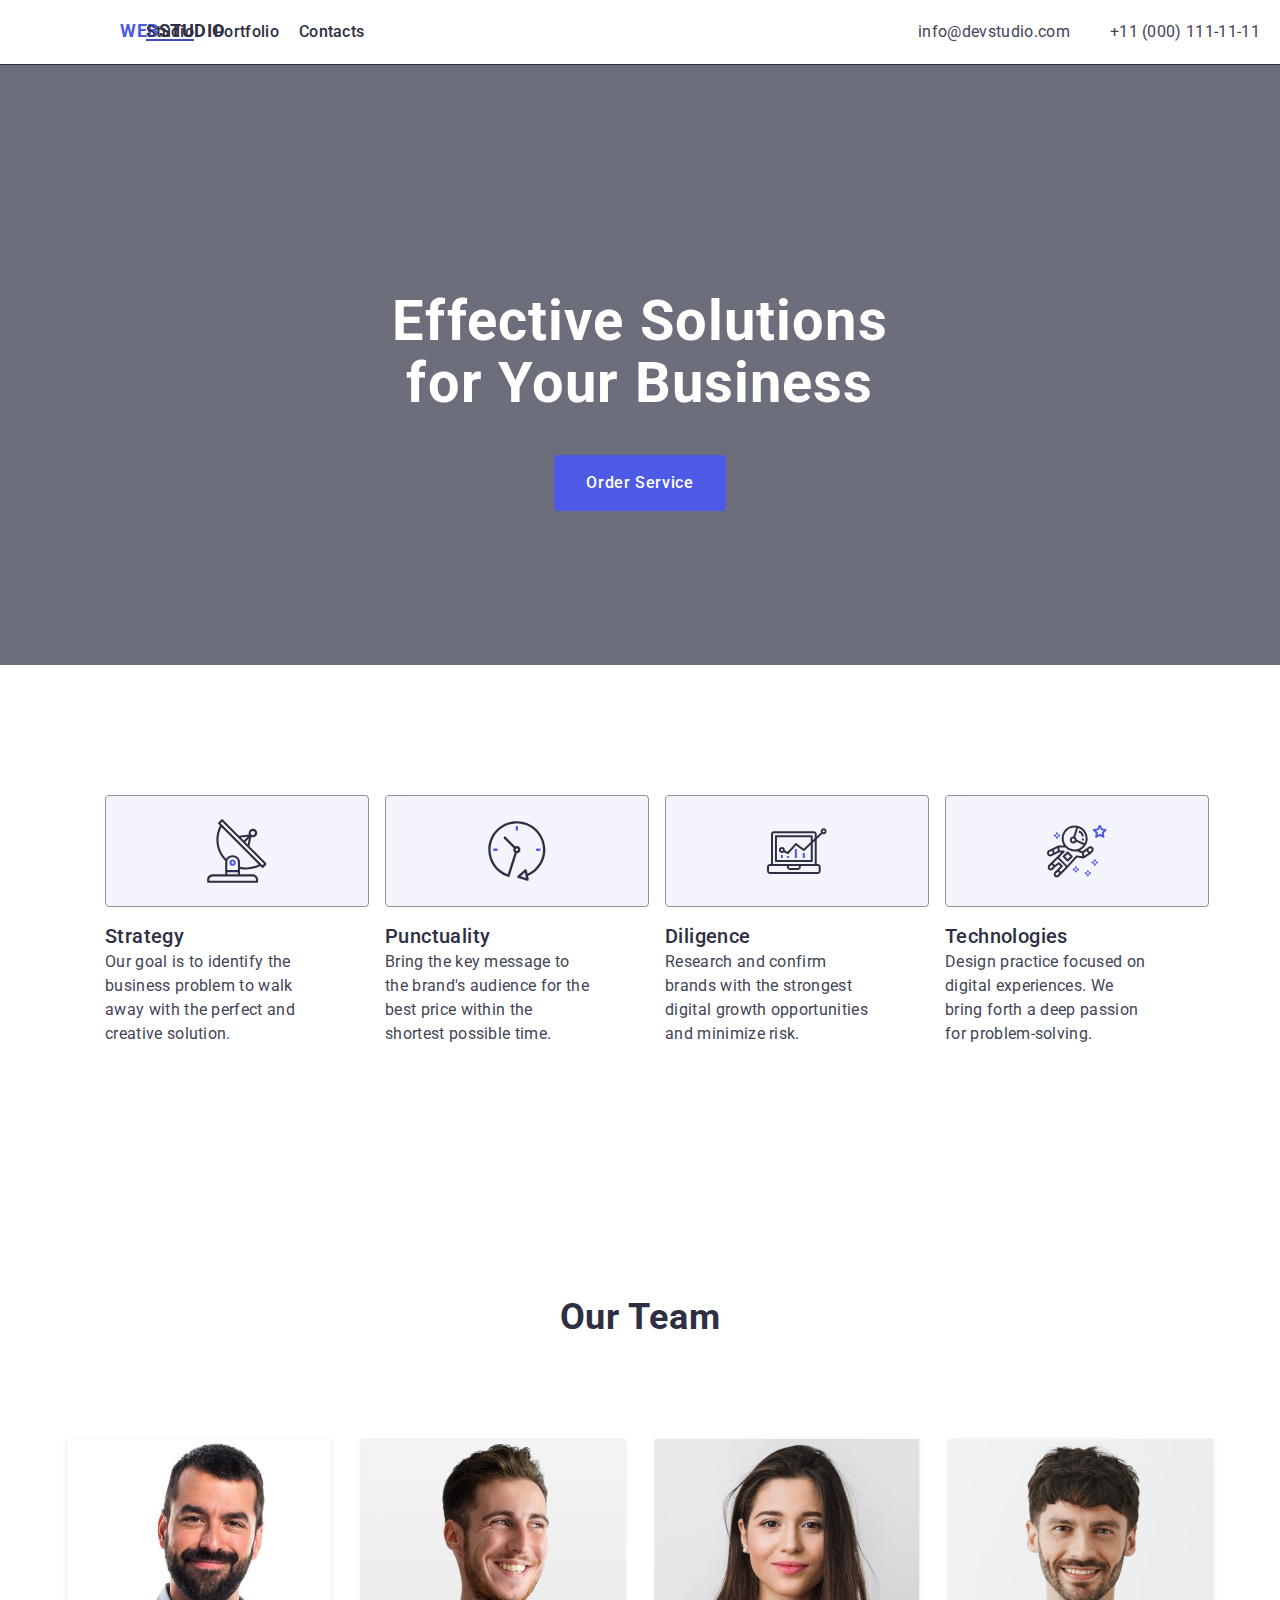
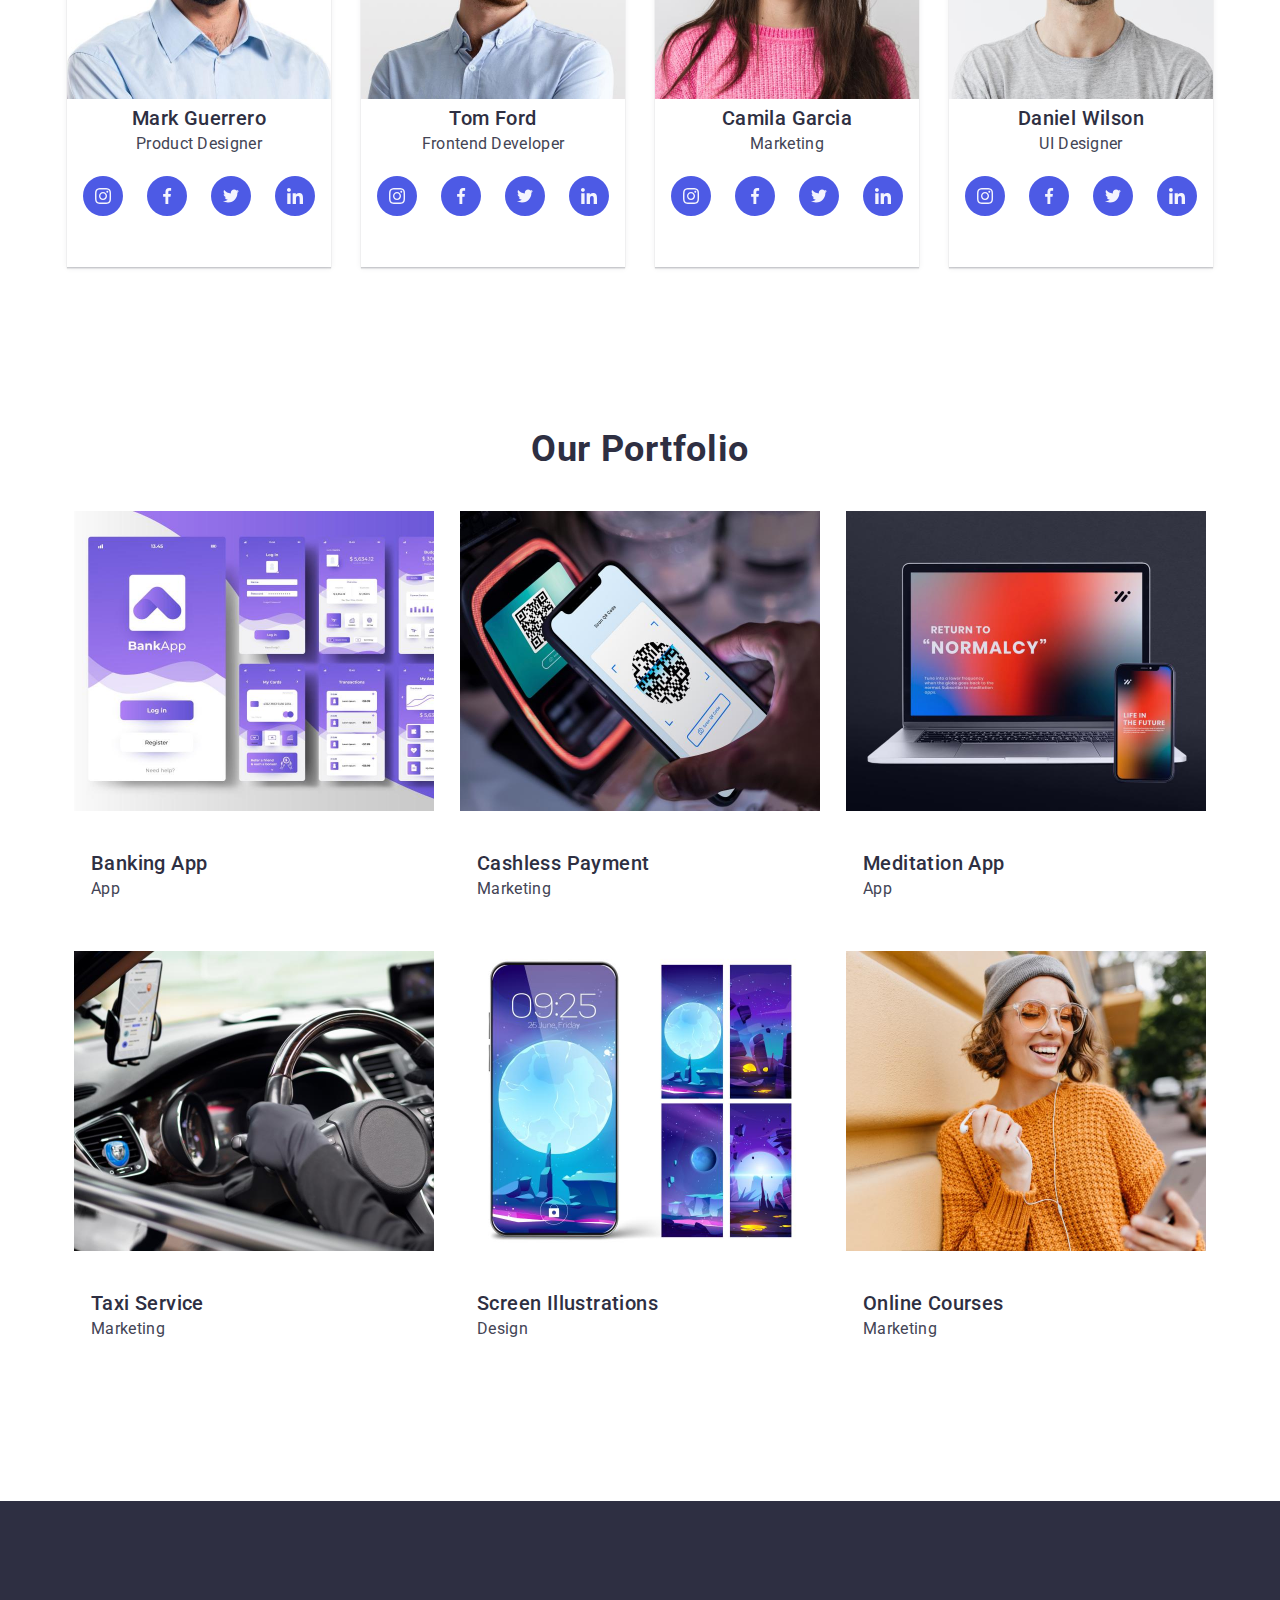
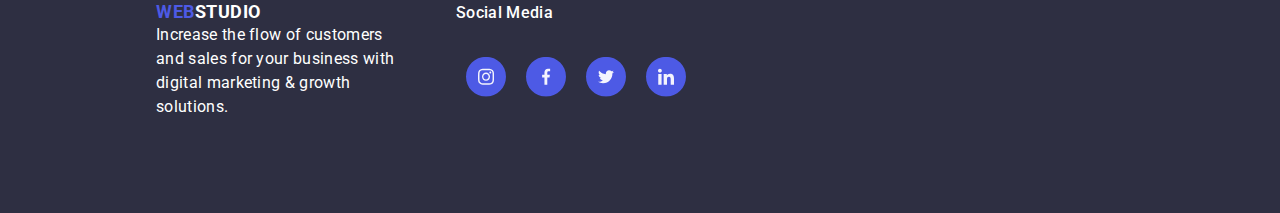
==== commit 491cd7cc: "last-update" ====
--- a/index.html
+++ b/index.html
@@ -28,9 +28,9 @@
 
       <nav>
         <ul class="menu">
-          <li class="menu-item"><a href="#">Studio</a></li>
-          <li class="menu-item"><a href="#">Portfolio</a></li>
-          <li class="menu-item"><a href="#">Contacts</a></li>
+          <li class="menu-item"><a href="#studio" class="active">Studio</a></li>
+          <li class="menu-item"><a href="#portfolio">Portfolio</a></li>
+          <li class="menu-item"><a href="#contacts">Contacts</a></li>
         </ul>
       </nav>
       <address>
@@ -46,7 +46,7 @@
     </header>
 
     <main>
-      <section class="slide">
+      <section class="slide" id="studio">
         <h1 class="slide-title">Effective Solutions <br />for Your Business</h1>
         <button type="button" class="button1">Order Service</button>
       </section>
@@ -309,7 +309,7 @@
             </li>
           </ul>
         </section>
-        <section class="section4">
+        <section class="section4" id="portfolio">
           <h2>Our Portfolio</h2>
           <ul class="section4-main">
             <li class="section4-item">
@@ -335,7 +335,6 @@
                 <h3>Cashless Payment</h3>
                 <p>Marketing</p>
               </div>
-              <div class="border"></div>
             </li>
             <li class="section4-item">
               <img
--- a/css/styles.css
+++ b/css/styles.css
@@ -4,6 +4,7 @@
   position: relative;
   box-sizing: border-box;
 }
+
 body {
   font-family: "Roboto", sans-serif;
 }
@@ -12,6 +13,7 @@
   width: 1158px;
   margin: 0 auto;
 }
+
 .page-header {
   display: flex;
   align-items: center;
@@ -19,6 +21,7 @@
   border-bottom: 1px solid #2e2f42;
   padding: 20px;
 }
+
 .title {
   text-decoration: none;
   font-size: 18px;
@@ -26,10 +29,13 @@
   line-height: 1.2;
   font-weight: 700;
   letter-spacing: 0.03em;
-}
+  transition: color 250ms cubic-bezier(0.4, 0, 0.2, 1);
+}
+
 .title span {
   color: #4d5ae5;
 }
+
 .logo {
   width: 115px;
   height: 24px;
@@ -43,6 +49,7 @@
   margin-right: 500px;
   gap: 20px;
 }
+
 .menu-item a {
   text-decoration: none;
   font-family: "Roboto";
@@ -51,14 +58,24 @@
   font-weight: 500;
   line-height: 1.5;
   letter-spacing: 0.02em;
-}
-.menu-item a:hover {
-  color: #404bbf;
-}
+  transition: color 250ms cubic-bezier(0.4, 0, 0.2, 1);
+}
+
+.menu-item a:hover,
 .menu-item a:active {
   color: #404bbf;
-  text-decoration: underline;
-  text-decoration-color: #404bbf;
+  transition: color 250ms cubic-bezier(0.4, 0, 0.2, 1);
+}
+
+.menu-item a.active::after {
+  content: "";
+  position: absolute;
+  bottom: 0;
+  left: 0;
+  width: 100%;
+  height: 2px;
+  background-color: #404bbf;
+  transition: background-color 250ms cubic-bezier(0.4, 0, 0.2, 1);
 }
 
 .menu-address {
@@ -76,10 +93,13 @@
   font-family: "Roboto", sans-serif;
   font-style: normal;
   color: #434455;
-}
+  transition: color 250ms cubic-bezier(0.4, 0, 0.2, 1);
+}
+
 .address-item a:hover {
   color: #404bbf;
 }
+
 .slide {
   background-image: url("../images/slideback.jpg"), url("../images/Dark-bg.png");
   background-size: cover;
@@ -112,10 +132,13 @@
   border: none;
   cursor: pointer;
   margin-top: 40px;
-}
+  transition: background-color 250ms cubic-bezier(0.4, 0, 0.2, 1);
+}
+
 .button1:hover {
   background-color: #404bbf;
 }
+
 .slide-title {
   font-weight: 700;
   font-size: 56px;
@@ -123,12 +146,14 @@
   color: #ffffff;
   letter-spacing: 0.02em;
 }
+
 .section2,
 .section3,
 .section4 {
   padding-top: 120px;
   padding-bottom: 120px;
 }
+
 .section2 {
   display: flex;
   justify-content: center;
@@ -143,6 +168,7 @@
   max-width: 230px;
   margin-right: 20px;
 }
+
 .section2-icon {
   width: 264px;
   height: 112px;
@@ -154,11 +180,21 @@
   border: 1px solid #8e8f99;
   align-items: center;
   margin-bottom: 15px;
-}
+  transition: transform 250ms cubic-bezier(0.4, 0, 0.2, 1);
+}
+
 .icon {
   width: 59.717105865478516px;
   height: 64px;
-}
+  transition: transform 250ms cubic-bezier(0.4, 0, 0.2, 1);
+}
+
+.icon:hover,
+.icon:focus {
+  transition: transform 250ms cubic-bezier(0.4, 0, 0.2, 1);
+  transform: scale(1.1);
+}
+
 h3 {
   font-weight: 500;
   font-size: 20px;
@@ -166,6 +202,7 @@
   letter-spacing: 0.02em;
   color: #2e2f42;
 }
+
 h2 {
   font-weight: 700;
   font-size: 36px;
@@ -173,6 +210,7 @@
   letter-spacing: 0.02em;
   color: #2e2f42;
 }
+
 p {
   font-weight: 400;
   font-size: 16px;
@@ -180,18 +218,21 @@
   letter-spacing: 0.02em;
   color: #434455;
 }
+
 .section3 {
   width: 100%;
   text-align: center;
   background-color: #ffffff;
   height: 732px;
 }
+
 .section3-main {
   display: flex;
   justify-content: center;
   gap: 30px;
   list-style: none;
 }
+
 .section3-item {
   list-style-type: none;
   width: 264px;
@@ -201,13 +242,15 @@
   background-color: #ffffff;
   box-shadow: 0px 2px 1px 0px #2e2f4214, 0px 1px 1px 0px #2e2f4229,
     0px 1px 6px 0px #2e2f4214;
-}
-.section3-item h3 {
-  margin-top: 20px;
-}
-.section3-item p {
-  margin-top: 5px;
-}
+  transition: box-shadow 250ms cubic-bezier(0.4, 0, 0.2, 1),
+    transform 250ms cubic-bezier(0.4, 0, 0.2, 1);
+}
+
+.section3-item:hover {
+  box-shadow: 0px 10px 20px rgba(0, 0, 0, 0.2);
+  transform: scale(1.05);
+}
+
 .social-icons {
   display: flex;
   gap: 24px;
@@ -216,14 +259,24 @@
   align-items: center;
   justify-content: center;
 }
+
 .social-icon {
   width: 40px;
   height: 40px;
-}
+  transition: transform 250ms cubic-bezier(0.4, 0, 0.2, 1);
+}
+
+.social-icon:hover,
+.social-icon:focus {
+  transition: transform 250ms cubic-bezier(0.4, 0, 0.2, 1);
+  transform: scale(1.1);
+}
+
 .section4 {
   width: 1158px;
   text-align: center;
 }
+
 .section4-main {
   margin-top: 30px;
   display: flex;
@@ -238,27 +291,23 @@
   gap: 8px;
   margin: 10px;
   background: #ffffff;
-}
+  transition: box-shadow 0.3s ease, transform 0.3s ease;
+}
+
+.section4-item:hover {
+  box-shadow: 0 10px 20px rgba(0, 0, 0, 0.2);
+  transform: translateY(-5px);
+}
+
 .section4-text {
   text-align: left;
   padding-top: 32px;
   padding-right: 16px;
   padding-bottom: 20px;
   padding-left: 16px;
-  border-top: none;
-  border-right: 1px;
-  border-left: 1px;
-  border-bottom: 1px;
   border: 1px solid #ffffff;
 }
-.border {
-  width: 100%;
-  height: 2px;
-
-  box-shadow: 0px 2px 1px 0px #2e2f4214, 0px 1px 1px 0px #2e2f4229,
-    0px 1px 6px 0px #2e2f4214;
-  background-color: transparent;
-}
+
 .footer {
   width: 100%;
   height: 312px;
@@ -267,6 +316,7 @@
   flex-direction: column;
   justify-content: center;
 }
+
 .footer-text {
   text-align: left;
   padding-left: 156px;
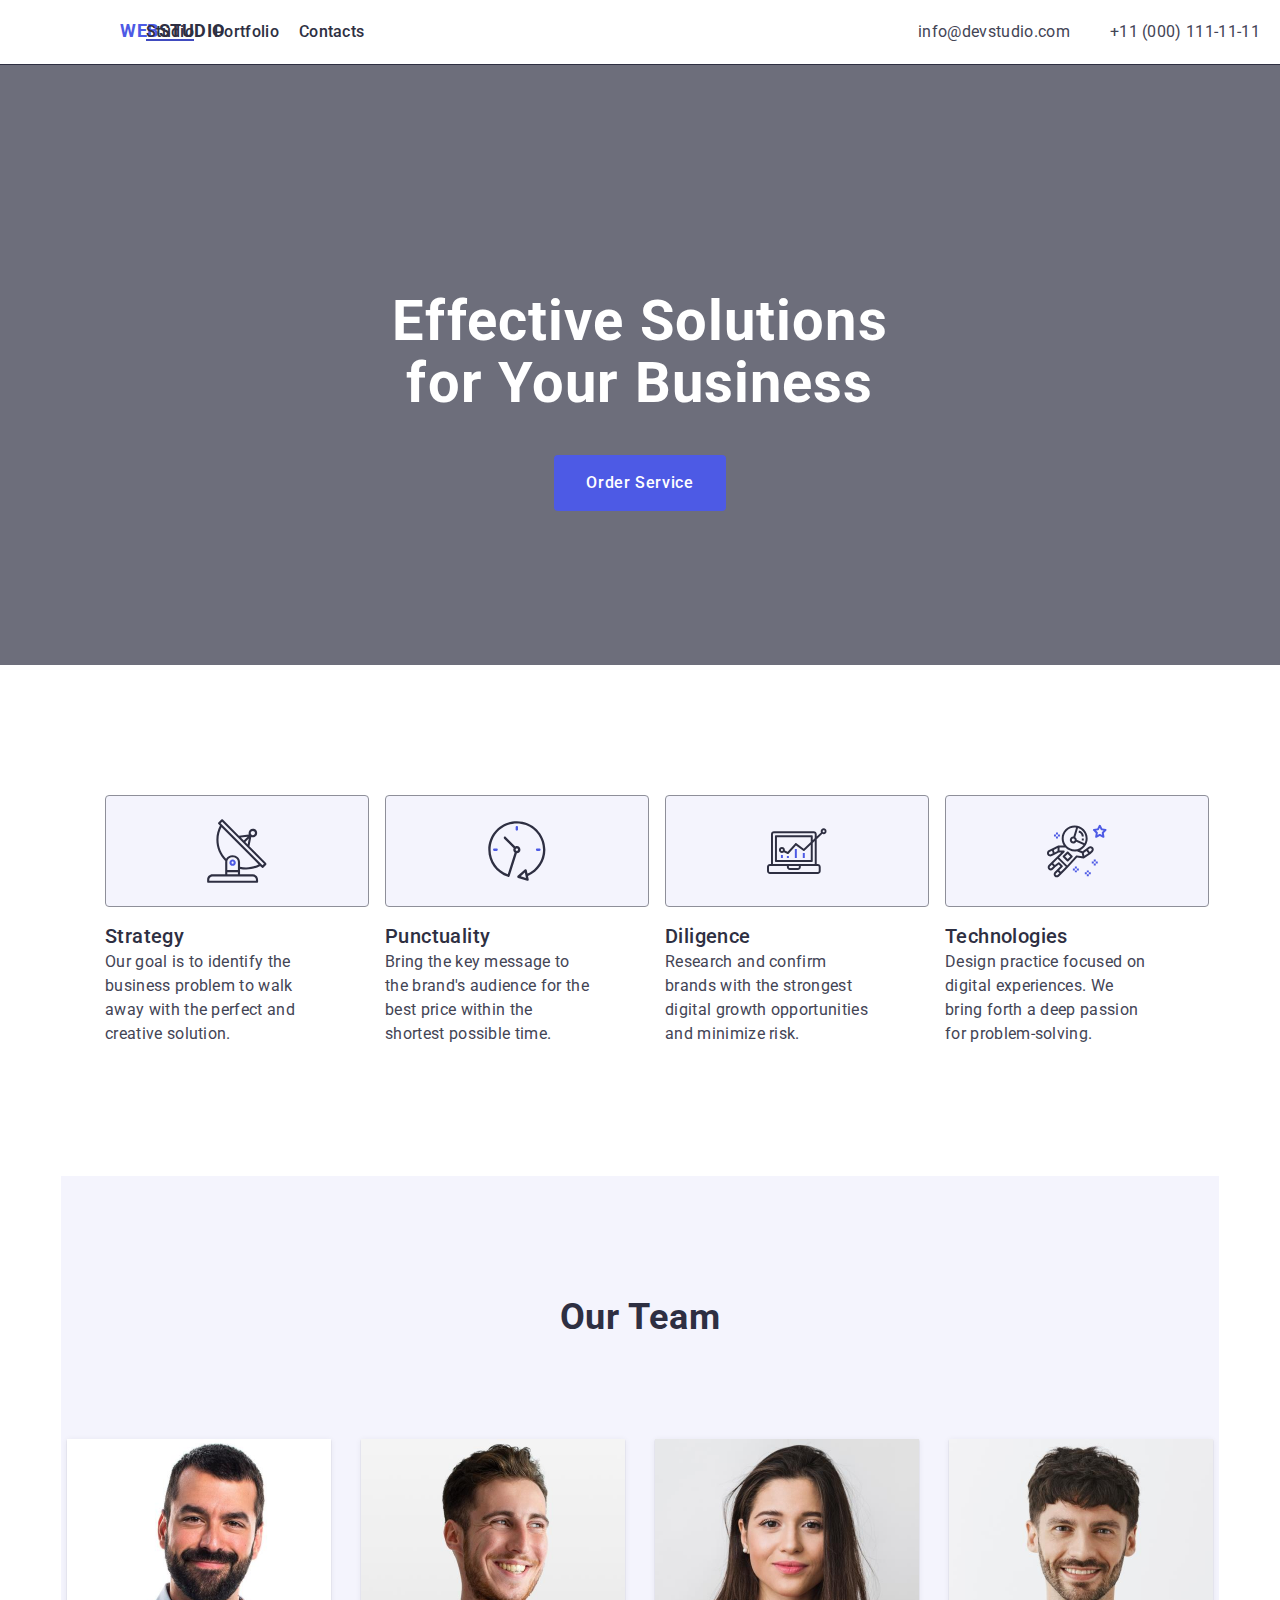
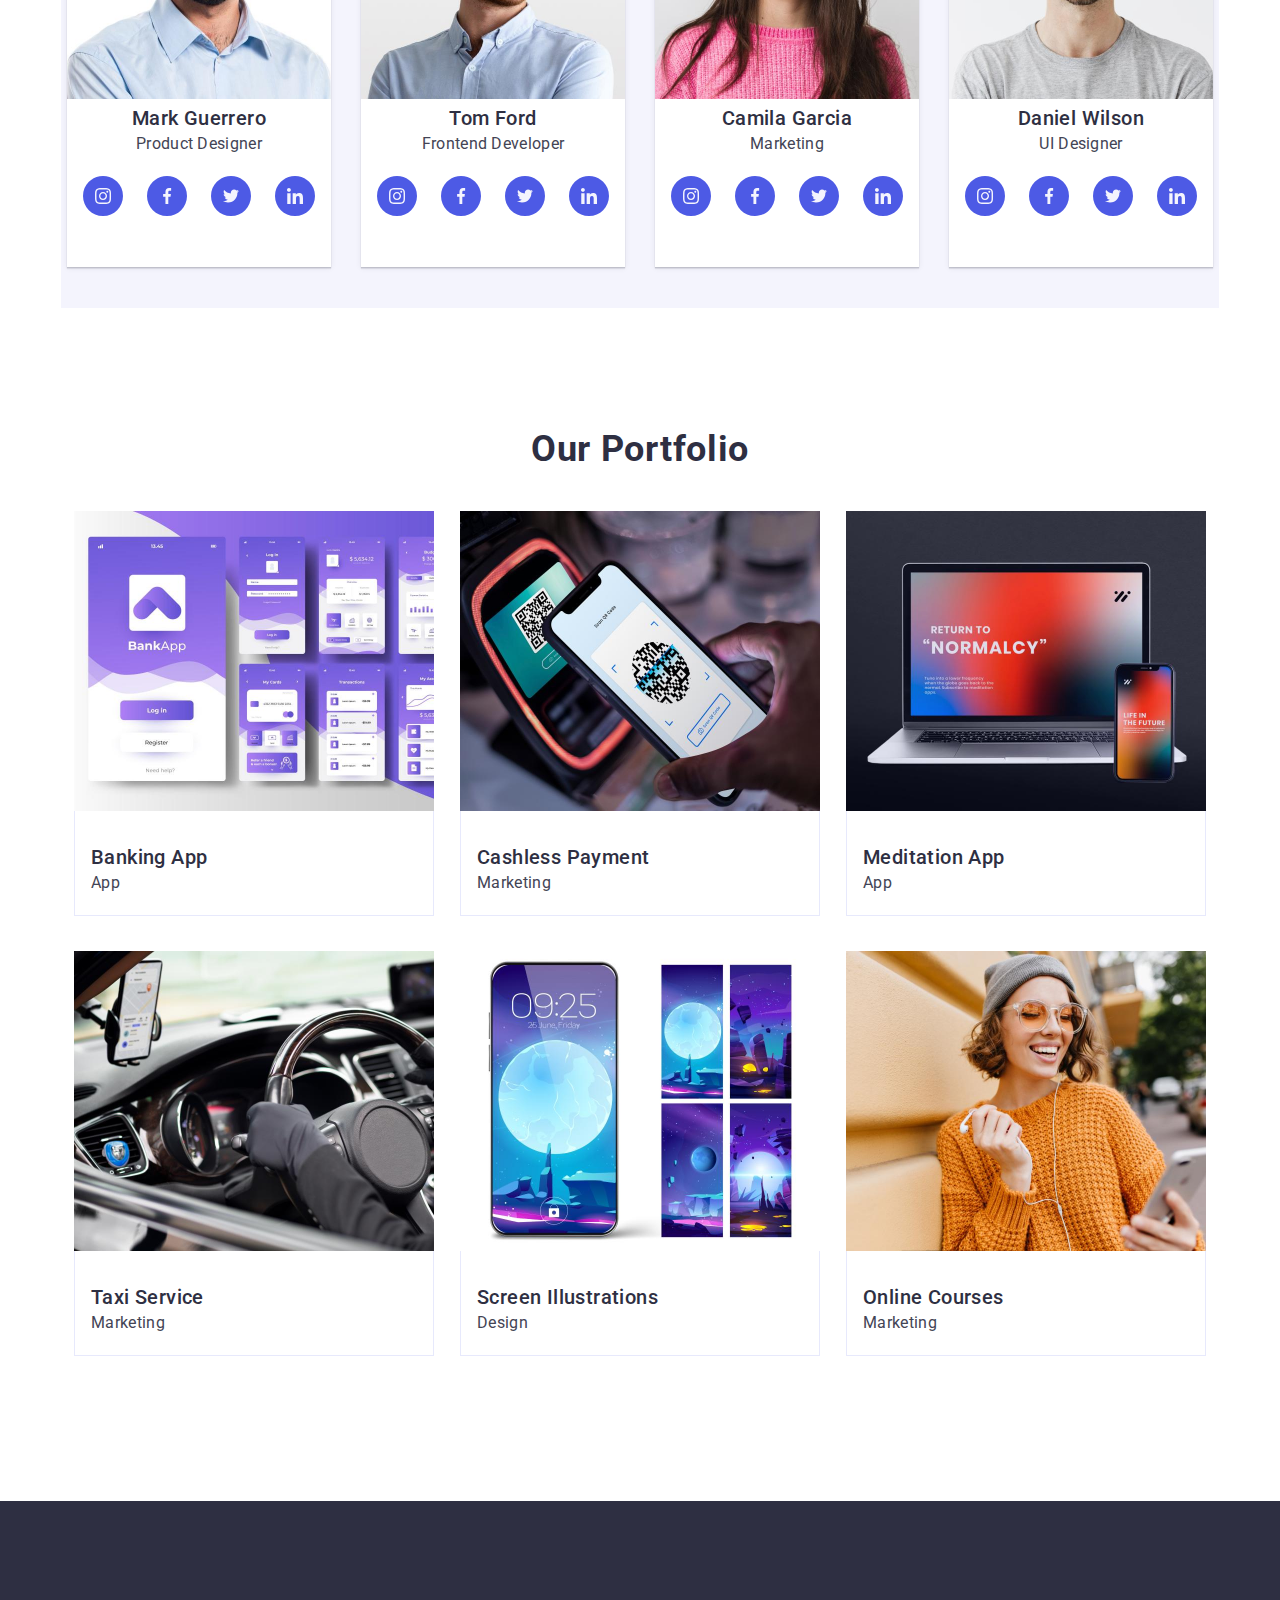
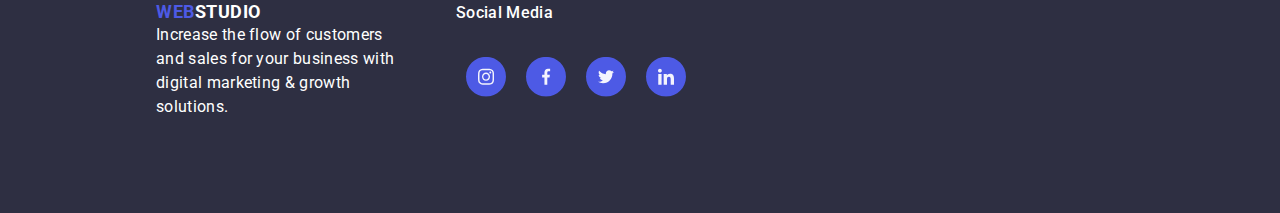
==== commit 1cfb9ee8: "last" ====
--- a/index.html
+++ b/index.html
@@ -56,7 +56,7 @@
             <div class="section2-icon">
               <svg class="icon">
                 <use
-                  xlink:href="../images/icomoon/symbol-defs.svg#icon-strategy"
+                  xlink:href="images/icomoon/symbol-defs.svg#icon-strategy"
                 ></use>
               </svg>
             </div>
@@ -70,7 +70,7 @@
             <div class="section2-icon">
               <svg class="icon">
                 <use
-                  xlink:href="../images/icomoon/symbol-defs.svg#icon-punc"
+                  xlink:href="images/icomoon/symbol-defs.svg#icon-punc"
                 ></use>
               </svg>
             </div>
@@ -80,12 +80,11 @@
               within the shortest possible time.
             </p>
           </div>
-
           <div class="section2-item">
             <div class="section2-icon">
               <svg class="icon">
                 <use
-                  xlink:href="../images/icomoon/symbol-defs.svg#icon-diligence"
+                  xlink:href="images/icomoon/symbol-defs.svg#icon-diligence"
                 ></use>
               </svg>
             </div>
@@ -99,7 +98,7 @@
             <div class="section2-icon">
               <svg class="icon">
                 <use
-                  xlink:href="../images/icomoon/symbol-defs.svg#icon-techno"
+                  xlink:href="images/icomoon/symbol-defs.svg#icon-techno"
                 ></use>
               </svg>
             </div>
@@ -126,10 +125,10 @@
               <p>Product Designer</p>
               <ul class="social-icons">
                 <li>
-                  <a href="https://www.instagram.com" target="_blank">
-                    <svg class="social-icon">
-                      <use
-                        xlink:href="../images/icomoon/symbol-defs.svg#icon-instagram"
+                  <a href="" target="_blank">
+                    <svg class="social-icon">
+                      <use
+                        xlink:href="images/icomoon/symbol-defs.svg#icon-instagram"
                       ></use>
                     </svg>
                   </a>
@@ -138,7 +137,7 @@
                   <a href="https://www.facebook.com" target="_blank">
                     <svg class="social-icon">
                       <use
-                        xlink:href="../images/icomoon/symbol-defs.svg#icon-facebook"
+                        xlink:href="images/icomoon/symbol-defs.svg#icon-facebook"
                       ></use>
                     </svg>
                   </a>
@@ -147,7 +146,7 @@
                   <a href="https://www.twitter.com" target="_blank">
                     <svg class="social-icon">
                       <use
-                        xlink:href="../images/icomoon/symbol-defs.svg#icon-twitter"
+                        xlink:href="images/icomoon/symbol-defs.svg#icon-twitter"
                       ></use>
                     </svg>
                   </a>
@@ -156,7 +155,7 @@
                   <a href="https://www.linkedin.com" target="_blank">
                     <svg class="social-icon">
                       <use
-                        xlink:href="../images/icomoon/symbol-defs.svg#icon-linkedin"
+                        xlink:href="images/icomoon/symbol-defs.svg#icon-linkedin"
                       ></use>
                     </svg>
                   </a>
@@ -177,7 +176,7 @@
                   <a href="https://www.instagram.com" target="_blank">
                     <svg class="social-icon">
                       <use
-                        xlink:href="../images/icomoon/symbol-defs.svg#icon-instagram"
+                        xlink:href="images/icomoon/symbol-defs.svg#icon-instagram"
                       ></use>
                     </svg>
                   </a>
@@ -186,7 +185,7 @@
                   <a href="https://www.facebook.com" target="_blank">
                     <svg class="social-icon">
                       <use
-                        xlink:href="../images/icomoon/symbol-defs.svg#icon-facebook"
+                        xlink:href="images/icomoon/symbol-defs.svg#icon-facebook"
                       ></use>
                     </svg>
                   </a>
@@ -195,7 +194,7 @@
                   <a href="https://www.twitter.com" target="_blank">
                     <svg class="social-icon">
                       <use
-                        xlink:href="../images/icomoon/symbol-defs.svg#icon-twitter"
+                        xlink:href="images/icomoon/symbol-defs.svg#icon-twitter"
                       ></use>
                     </svg>
                   </a>
@@ -204,7 +203,7 @@
                   <a href="https://www.linkedin.com" target="_blank">
                     <svg class="social-icon">
                       <use
-                        xlink:href="../images/icomoon/symbol-defs.svg#icon-linkedin"
+                        xlink:href="images/icomoon/symbol-defs.svg#icon-linkedin"
                       ></use>
                     </svg>
                   </a>
@@ -225,7 +224,7 @@
                   <a href="https://www.instagram.com" target="_blank">
                     <svg class="social-icon">
                       <use
-                        xlink:href="../images/icomoon/symbol-defs.svg#icon-instagram"
+                        xlink:href="images/icomoon/symbol-defs.svg#icon-instagram"
                       ></use>
                     </svg>
                   </a>
@@ -234,7 +233,7 @@
                   <a href="https://www.facebook.com" target="_blank">
                     <svg class="social-icon">
                       <use
-                        xlink:href="../images/icomoon/symbol-defs.svg#icon-facebook"
+                        xlink:href="images/icomoon/symbol-defs.svg#icon-facebook"
                       ></use>
                     </svg>
                   </a>
@@ -243,7 +242,7 @@
                   <a href="https://www.twitter.com" target="_blank">
                     <svg class="social-icon">
                       <use
-                        xlink:href="../images/icomoon/symbol-defs.svg#icon-twitter"
+                        xlink:href="images/icomoon/symbol-defs.svg#icon-twitter"
                       ></use>
                     </svg>
                   </a>
@@ -252,7 +251,7 @@
                   <a href="https://www.linkedin.com" target="_blank">
                     <svg class="social-icon">
                       <use
-                        xlink:href="../images/icomoon/symbol-defs.svg#icon-linkedin"
+                        xlink:href="images/icomoon/symbol-defs.svg#icon-linkedin"
                       ></use>
                     </svg>
                   </a>
@@ -273,7 +272,7 @@
                   <a href="https://www.instagram.com" target="_blank">
                     <svg class="social-icon">
                       <use
-                        xlink:href="../images/icomoon/symbol-defs.svg#icon-instagram"
+                        xlink:href="images/icomoon/symbol-defs.svg#icon-instagram"
                       ></use>
                     </svg>
                   </a>
@@ -282,7 +281,7 @@
                   <a href="https://www.facebook.com" target="_blank">
                     <svg class="social-icon">
                       <use
-                        xlink:href="../images/icomoon/symbol-defs.svg#icon-facebook"
+                        xlink:href="images/icomoon/symbol-defs.svg#icon-facebook"
                       ></use>
                     </svg>
                   </a>
@@ -291,7 +290,7 @@
                   <a href="https://www.twitter.com" target="_blank">
                     <svg class="social-icon">
                       <use
-                        xlink:href="../images/icomoon/symbol-defs.svg#icon-twitter"
+                        xlink:href="images/icomoon/symbol-defs.svg#icon-twitter"
                       ></use>
                     </svg>
                   </a>
@@ -300,7 +299,7 @@
                   <a href="https://www.linkedin.com" target="_blank">
                     <svg class="social-icon">
                       <use
-                        xlink:href="../images/icomoon/symbol-defs.svg#icon-linkedin"
+                        xlink:href="images/icomoon/symbol-defs.svg#icon-linkedin"
                       ></use>
                     </svg>
                   </a>
@@ -313,72 +312,87 @@
           <h2>Our Portfolio</h2>
           <ul class="section4-main">
             <li class="section4-item">
-              <img
-                src="./images/bankingapp.jpg"
-                width="360"
-                height="300"
-                alt="Banking App"
-              />
+              <div class="image-container">
+                <img src="./images/bankingapp.jpg" alt="Banking App" />
+                <div class="overlay">
+                  14 Stylish and User-Friendly App Design Concepts · Task
+                  Manager App · Calorie Tracker App · Exotic Fruit Ecommerce App
+                  · Cloud Storage App
+                </div>
+              </div>
               <div class="section4-text">
                 <h3>Banking App</h3>
                 <p>App</p>
               </div>
             </li>
             <li class="section4-item">
-              <img
-                src="./images/cashlesspayment.jpg"
-                width="360"
-                height="300"
-                alt="Cashless Payment"
-              />
+              <div class="image-container">
+                <img
+                  src="./images/cashlesspayment.jpg"
+                  alt="Cashless Payment"
+                />
+                <div class="overlay">
+                  14 Stylish and User-Friendly App Design Concepts · Task
+                  Manager App · Calorie Tracker App · Exotic Fruit Ecommerce App
+                  · Cloud Storage App
+                </div>
+              </div>
               <div class="section4-text">
                 <h3>Cashless Payment</h3>
                 <p>Marketing</p>
               </div>
             </li>
             <li class="section4-item">
-              <img
-                src="./images/meditationapp.jpg"
-                width="360"
-                height="300"
-                alt="Meditation App"
-              />
+              <div class="image-container">
+                <img src="./images/meditationapp.jpg" alt="Meditation App" />
+                <div class="overlay">
+                  14 Stylish and User-Friendly App Design Concepts · Task
+                  Manager App · Calorie Tracker App · Exotic Fruit Ecommerce App
+                  · Cloud Storage App
+                </div>
+              </div>
               <div class="section4-text">
                 <h3>Meditation App</h3>
                 <p>App</p>
               </div>
             </li>
             <li class="section4-item">
-              <img
-                src="./images/taxiservice.jpg"
-                width="360"
-                height="300"
-                alt="Taxi Service"
-              />
+              <div class="image-container">
+                <img src="./images/taxiservice.jpg" alt="Taxi Service" />
+                <div class="overlay">
+                  14 Stylish and User-Friendly App Design Concepts · Task
+                  Manager App · Calorie Tracker App · Exotic Fruit Ecommerce App
+                  · Cloud Storage App
+                </div>
+              </div>
               <div class="section4-text">
                 <h3>Taxi Service</h3>
                 <p>Marketing</p>
               </div>
             </li>
             <li class="section4-item">
-              <img
-                src="./images/screen.jpg"
-                width="360"
-                height="300"
-                alt="Screen Illustrations"
-              />
+              <div class="image-container">
+                <img src="./images/screen.jpg" alt="Screen Illustrations" />
+                <div class="overlay">
+                  14 Stylish and User-Friendly App Design Concepts · Task
+                  Manager App · Calorie Tracker App · Exotic Fruit Ecommerce App
+                  · Cloud Storage App
+                </div>
+              </div>
               <div class="section4-text">
                 <h3>Screen Illustrations</h3>
                 <p>Design</p>
               </div>
             </li>
             <li class="section4-item">
-              <img
-                src="./images/online.jpg"
-                width="360"
-                height="300"
-                alt="Online Courses"
-              />
+              <div class="image-container">
+                <img src="./images/online.jpg" alt="Online Courses" />
+                <div class="overlay">
+                  14 Stylish and User-Friendly App Design Concepts · Task
+                  Manager App · Calorie Tracker App · Exotic Fruit Ecommerce App
+                  · Cloud Storage App
+                </div>
+              </div>
               <div class="section4-text">
                 <h3>Online Courses</h3>
                 <p>Marketing</p>
@@ -406,7 +420,7 @@
             <a href="https://www.instagram.com" target="_blank">
               <svg class="social-icon">
                 <use
-                  xlink:href="../images/icomoon/symbol-defs.svg#icon-instagram"
+                  xlink:href="images/icomoon/symbol-defs.svg#icon-instagram"
                 ></use>
               </svg>
             </a>
@@ -415,7 +429,7 @@
             <a href="https://www.facebook.com" target="_blank">
               <svg class="social-icon">
                 <use
-                  xlink:href="../images/icomoon/symbol-defs.svg#icon-facebook"
+                  xlink:href="images/icomoon/symbol-defs.svg#icon-facebook"
                 ></use>
               </svg>
             </a>
@@ -424,7 +438,7 @@
             <a href="https://www.twitter.com" target="_blank">
               <svg class="social-icon">
                 <use
-                  xlink:href="../images/icomoon/symbol-defs.svg#icon-twitter"
+                  xlink:href="images/icomoon/symbol-defs.svg#icon-twitter"
                 ></use>
               </svg>
             </a>
@@ -433,7 +447,7 @@
             <a href="https://www.linkedin.com" target="_blank">
               <svg class="social-icon">
                 <use
-                  xlink:href="../images/icomoon/symbol-defs.svg#icon-linkedin"
+                  xlink:href="images/icomoon/symbol-defs.svg#icon-linkedin"
                 ></use>
               </svg>
             </a>
--- a/css/styles.css
+++ b/css/styles.css
@@ -222,8 +222,8 @@
 .section3 {
   width: 100%;
   text-align: center;
-  background-color: #ffffff;
   height: 732px;
+  background-color: #F4F4FD;
 }
 
 .section3-main {
@@ -298,6 +298,42 @@
   box-shadow: 0 10px 20px rgba(0, 0, 0, 0.2);
   transform: translateY(-5px);
 }
+.section4-item img{
+  display:block;
+}
+.image-container {
+  position: relative;
+  overflow: hidden; 
+}
+
+.image-container img {
+  width: 360px;
+  height: 300px;
+  display: block;
+}
+
+.overlay {
+  display: flex; 
+  justify-content: center;
+  align-items: center; 
+  text-align: center;
+  padding: 8px;
+  background-color: rgba(63, 81, 181); 
+  color: #fff;
+  font-family: sans-serif;
+  position: absolute;
+  top: 0;
+  left: 0;
+  width: 100%;
+  height: 100%;
+  transform: translateY(100%); 
+  transition: transform 250ms ease-in-out;
+}
+
+.image-container:hover .overlay {
+  transform: translateY(0); 
+ 
+}
 
 .section4-text {
   text-align: left;
@@ -305,7 +341,10 @@
   padding-right: 16px;
   padding-bottom: 20px;
   padding-left: 16px;
-  border: 1px solid #ffffff;
+  border-top:none;
+  border-left: 1px solid #E7E9FC;
+  border-right: 1px solid #E7E9FC;
+  border-bottom: 1px solid #E7E9FC;
 }
 
 .footer {
@@ -349,7 +388,6 @@
   list-style: none;
   display: flex;
 }
-
 .footer-icons li {
   padding: 10px;
 }
